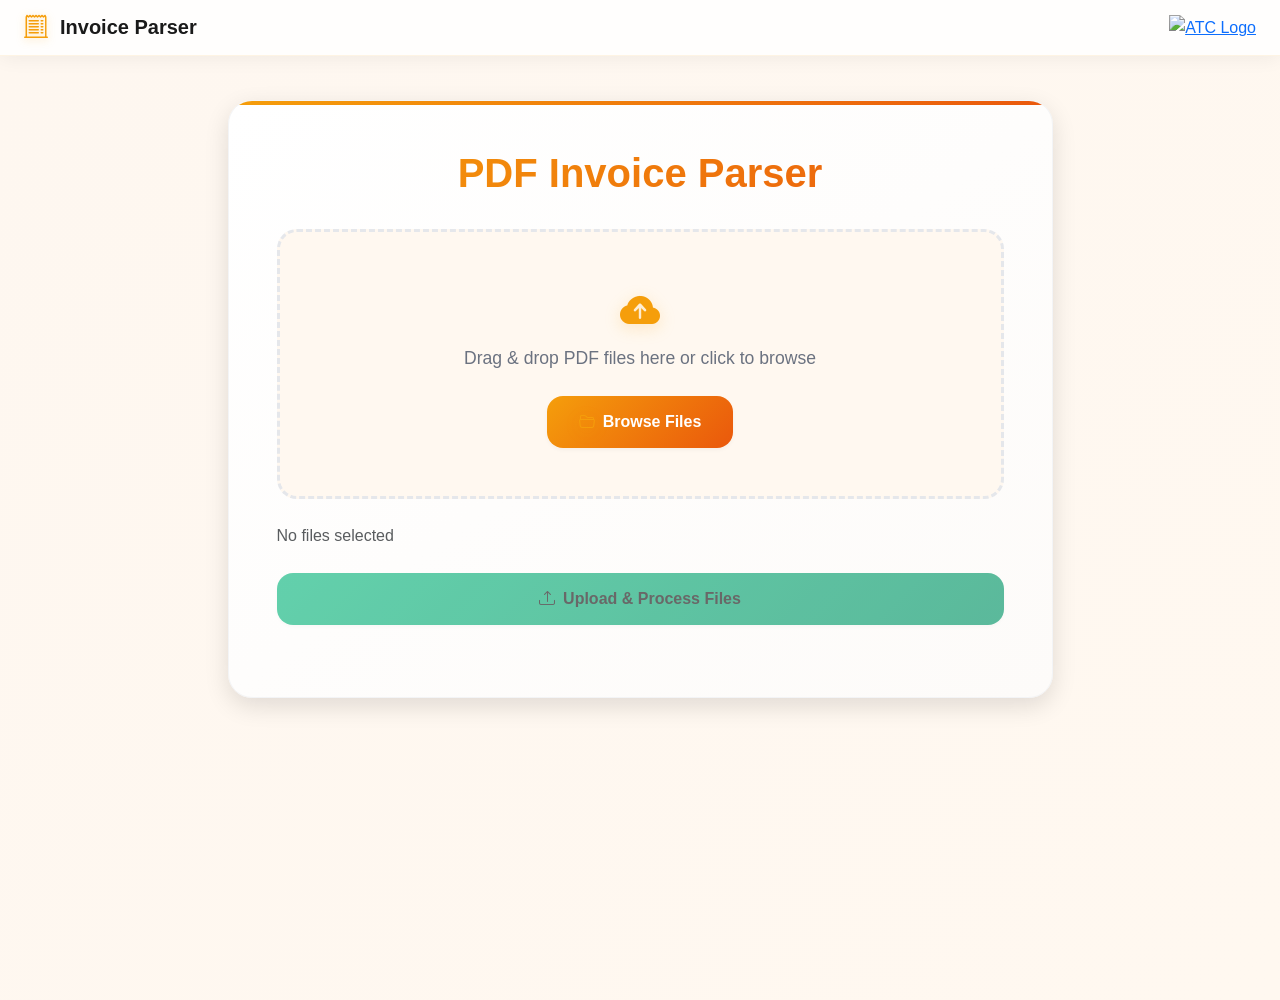
==== templates/index.html @ df1d4da7 "logo add" ====
<!DOCTYPE html>
<html lang="en">
<head>
    <meta charset="UTF-8">
    <meta name="viewport" content="width=device-width, initial-scale=1.0">
    <title>PDF Invoice Processor</title>
    <link href="https://cdn.jsdelivr.net/npm/bootstrap@5.3.0/dist/css/bootstrap.min.css" rel="stylesheet">
    <link href="https://cdn.jsdelivr.net/npm/bootstrap-icons@1.11.3/font/bootstrap-icons.css" rel="stylesheet">
    <script src="https://cdnjs.cloudflare.com/ajax/libs/jquery/3.6.0/jquery.min.js"></script>
    <style>
        :root {
            /* Warm modern color palette */
            --bg-primary: #fef7f0;          /* Warm cream background */
            --bg-secondary: #fff8f0;        /* Lighter cream */
            --bg-card: #ffffff;             /* Pure white for cards */
            --surface-elevated: #fdfbf9;    /* Subtle warm white */
            --text-primary: #1a1a1a;        /* Rich black */
            --text-secondary: #6b7280;      /* Warm gray */
            --text-muted: #9ca3af;          /* Light gray */
            
            --accent-primary: #f59e0b;      /* Warm amber */
            --accent-secondary: #ea580c;    /* Orange */
            --accent-success: #10b981;      /* Emerald green */
            --accent-info: #3b82f6;         /* Blue */
            --accent-warning: #f59e0b;      /* Amber */
            --accent-danger: #ef4444;       /* Red */
            
            --border-light: #f3f4f6;        /* Very light border */
            --border-medium: #e5e7eb;       /* Medium border */
            --border-focus: #f59e0b;         /* Focused border */
            
            --shadow-sm: 0 2px 4px rgba(0,0,0,0.04);
            --shadow-md: 0 4px 12px rgba(0,0,0,0.08);
            --shadow-lg: 0 8px 25px rgba(0,0,0,0.12);
            --shadow-warm: 0 4px 20px rgba(245,158,11,0.15);
            
            --gradient-warm: linear-gradient(135deg, #fef7f0 0%, #fff8f0 100%);
            --gradient-accent: linear-gradient(135deg, #f59e0b 0%, #ea580c 100%);
            --gradient-card: linear-gradient(145deg, #ffffff 0%, #fdfbf9 100%);
        }

        * {
            box-sizing: border-box;
        }

        body {
            font-family: 'Inter', -apple-system, BlinkMacSystemFont, 'Segoe UI', sans-serif;
            background: var(--gradient-warm);
            color: var(--text-primary);
            line-height: 1.6;
            min-height: 100vh;
            font-weight: 400;
        }

        /* Glass morphism navbar */
        .navbar-custom {
            background: rgba(255, 255, 255, 0.85);
            backdrop-filter: blur(20px);
            -webkit-backdrop-filter: blur(20px);
            border-bottom: 1px solid rgba(245, 158, 11, 0.1);
            box-shadow: 0 2px 20px rgba(0,0,0,0.06);
            transition: all 0.3s ease;
        }

        .navbar-brand {
            color: var(--text-primary) !important;
            font-weight: 600;
            font-size: 1.25rem;
            display: flex;
            align-items: center;
            gap: 0.75rem;
            transition: all 0.3s ease;
        }

        .navbar-brand:hover {
            transform: translateY(-1px);
        }

        .navbar-brand i {
            color: var(--accent-primary);
            font-size: 1.5rem;
            filter: drop-shadow(0 2px 4px rgba(245,158,11,0.3));
        }

        /* Main container styling */
        .main-container {
            margin-top: 100px;
            padding: 0 1rem;
        }

        /* Modern card design */
        .main-card {
            background: var(--gradient-card);
            border: 1px solid var(--border-light);
            border-radius: 24px;
            box-shadow: var(--shadow-lg);
            overflow: hidden;
            transition: all 0.4s ease;
            position: relative;
        }

        .main-card::before {
            content: '';
            position: absolute;
            top: 0;
            left: 0;
            right: 0;
            height: 4px;
            background: var(--gradient-accent);
        }

        .main-card:hover {
            transform: translateY(-4px);
            box-shadow: var(--shadow-warm);
        }

        .card-body {
            padding: 3rem;
        }

        /* Typography */
        .card-title {
            font-weight: 700;
            font-size: 2.5rem;
            background: var(--gradient-accent);
            -webkit-background-clip: text;
            -webkit-text-fill-color: transparent;
            background-clip: text;
            margin-bottom: 2rem;
            text-align: center;
        }

        /* File drop area with modern styling */
        .file-drop-area {
            border: 3px dashed var(--border-medium);
            border-radius: 20px;
            padding: 3rem 2rem;
            text-align: center;
            background: var(--bg-secondary);
            transition: all 0.4s cubic-bezier(0.4, 0, 0.2, 1);
            position: relative;
            overflow: hidden;
        }

        .file-drop-area::before {
            content: '';
            position: absolute;
            top: 0;
            left: -100%;
            width: 100%;
            height: 100%;
            background: linear-gradient(90deg, transparent, rgba(245,158,11,0.1), transparent);
            transition: left 0.6s;
        }

        .file-drop-area:hover {
            border-color: var(--accent-primary);
            background: rgba(245, 158, 11, 0.03);
            transform: scale(1.02);
            box-shadow: var(--shadow-warm);
        }

        .file-drop-area:hover::before {
            left: 100%;
        }

        .file-drop-area.highlight {
            border-color: var(--accent-primary);
            background: rgba(245, 158, 11, 0.08);
            box-shadow: 0 0 0 4px rgba(245, 158, 11, 0.1);
            animation: pulse 1.5s infinite;
        }

        @keyframes pulse {
            0% { box-shadow: 0 0 0 0 rgba(245, 158, 11, 0.4); }
            70% { box-shadow: 0 0 0 10px rgba(245, 158, 11, 0); }
            100% { box-shadow: 0 0 0 0 rgba(245, 158, 11, 0); }
        }

        .file-drop-area i {
            color: var(--accent-primary);
            margin-bottom: 1rem;
            filter: drop-shadow(0 4px 8px rgba(245,158,11,0.2));
            transition: all 0.3s ease;
        }

        .file-drop-area:hover i {
            transform: scale(1.1) rotate(5deg);
        }

        .file-drop-area p {
            color: var(--text-secondary);
            font-size: 1.1rem;
            margin-bottom: 1.5rem;
            font-weight: 500;
        }

        /* Modern button styling */
        .btn-modern {
            border-radius: 16px;
            padding: 0.875rem 2rem;
            font-weight: 600;
            font-size: 1rem;
            transition: all 0.3s cubic-bezier(0.4, 0, 0.2, 1);
            border: none;
            position: relative;
            overflow: hidden;
            box-shadow: var(--shadow-sm);
        }

        .btn-modern::before {
            content: '';
            position: absolute;
            top: 0;
            left: -100%;
            width: 100%;
            height: 100%;
            background: linear-gradient(90deg, transparent, rgba(255,255,255,0.2), transparent);
            transition: left 0.6s;
        }

        .btn-modern:hover::before {
            left: 100%;
        }

        .btn-primary-modern {
            background: var(--gradient-accent);
            color: white;
        }

        .btn-primary-modern:hover {
            transform: translateY(-2px);
            box-shadow: var(--shadow-warm);
        }

        .btn-success-modern {
            background: linear-gradient(135deg, var(--accent-success) 0%, #059669 100%);
            color: white;
        }

        .btn-success-modern:hover {
            transform: translateY(-2px);
            box-shadow: 0 4px 20px rgba(16,185,129,0.25);
        }

        .btn-outline-modern {
            background: var(--bg-card);
            color: var(--text-primary);
            border: 2px solid var(--border-medium);
        }

        .btn-outline-modern:hover {
            border-color: var(--accent-primary);
            background: rgba(245, 158, 11, 0.05);
            transform: translateY(-1px);
        }

        /* File item styling */
        .file-item {
            margin-bottom: 1rem;
            padding: 1.25rem;
            border-radius: 16px;
            background: var(--bg-card);
            border: 2px solid var(--border-light);
            transition: all 0.3s ease;
            box-shadow: var(--shadow-sm);
        }

        .file-item:hover {
            border-color: var(--accent-primary);
            box-shadow: var(--shadow-md);
            transform: translateX(8px);
        }

        .file-item strong {
            color: var(--text-primary);
            font-weight: 600;
        }

        .file-size {
            color: var(--text-muted);
            font-size: 0.9rem;
        }

        .remove-file {
            background: linear-gradient(135deg, var(--accent-danger) 0%, #dc2626 100%);
            color: white;
            border: none;
            border-radius: 12px;
            padding: 0.5rem 0.75rem;
            font-weight: 600;
            transition: all 0.3s ease;
        }

        .remove-file:hover {
            transform: scale(1.05);
            box-shadow: 0 4px 12px rgba(239,68,68,0.3);
        }

        /* Progress styling */
        .progress {
            height: 8px;
            border-radius: 20px;
            background: var(--border-light);
            overflow: hidden;
        }

        /* Alert styling */
        .alert-modern {
            border: none;
            border-radius: 16px;
            padding: 1.25rem;
            background: var(--bg-card);
            border-left: 4px solid var(--accent-info);
            box-shadow: var(--shadow-sm);
        }

        /* Results section */
        .results-header {
            background: var(--gradient-card);
            padding: 1.5rem;
            border-radius: 16px;
            margin-bottom: 1.5rem;
            box-shadow: var(--shadow-sm);
            border: 1px solid var(--border-light);
        }

        .result-card {
            background: var(--bg-card);
            border: 1px solid var(--border-light);
            border-radius: 20px;
            margin-bottom: 1.5rem;
            overflow: hidden;
            transition: all 0.3s ease;
            box-shadow: var(--shadow-sm);
            position: relative;
        }

        .result-card::before {
            content: '';
            position: absolute;
            left: 0;
            top: 0;
            bottom: 0;
            width: 4px;
            background: var(--gradient-accent);
        }

        .result-card:hover {
            box-shadow: var(--shadow-md);
            transform: translateY(-2px);
        }

        .result-card .card-header {
            background: rgba(245, 158, 11, 0.05);
            border-bottom: 1px solid var(--border-light);
            padding: 1.25rem;
        }

        .result-card .card-body {
            padding: 2rem;
        }

        /* Input group styling */
        .input-group {
            border-radius: 12px;
            overflow: hidden;
            box-shadow: var(--shadow-sm);
            transition: all 0.3s ease;
            margin-bottom: 1rem;
        }

        .input-group:focus-within {
            box-shadow: 0 0 0 4px rgba(245, 158, 11, 0.1);
        }

        .input-group-text {
            border: 2px solid var(--border-light);
            border-right: none;
            color: var(--text-secondary);
            font-weight: 500;
            font-size: 0.9rem;
        }

        .form-control, .form-select {
            border: 2px solid var(--border-light);
            border-left: none;
            transition: all 0.3s ease;
            font-size: 0.95rem;
        }

        .form-control:focus, .form-select:focus {
            border-color: var(--accent-primary);
            box-shadow: none;
            outline: none;
        }

        /* Legend dots */
        .legend-dot {
            width: 12px;
            height: 12px;
            border-radius: 50%;
            display: inline-block;
            margin-right: 8px;
            box-shadow: 0 2px 4px rgba(0,0,0,0.1);
        }

        .legend .low { background: linear-gradient(135deg, var(--accent-danger) 0%, #dc2626 100%); }
        .legend .med { background: linear-gradient(135deg, var(--accent-warning) 0%, #d97706 100%); }
        .legend .ok { background: linear-gradient(135deg, var(--accent-success) 0%, #004630 100%); }

        /* Toolbar styling */
        .toolbar {
            background: var(--bg-secondary);
            padding: 1rem;
            border-radius: 12px;
            margin-bottom: 1.5rem;
        }

        .toolbar .btn-sm {
            border-radius: 10px;
            padding: 0.5rem 1rem;
            font-weight: 500;
            transition: all 0.3s ease;
        }

        .toolbar .form-select-sm {
            border-radius: 10px;
            border: 2px solid var(--border-medium);
        }

        /* Status message styling */
        #statusMessage {
            color: var(--text-secondary);
            font-weight: 500;
            margin-top: 1rem;
            text-align: center;
        }

        /* Hover animations */
        .btn-modern:active {
            transform: translateY(0) scale(0.98);
        }

        /* Responsive design */
        @media (max-width: 768px) {
            .card-body {
                padding: 2rem 1.5rem;
            }
            
            .card-title {
                font-size: 2rem;
            }
            
            .file-drop-area {
                padding: 2rem 1rem;
            }
            
            .main-container {
                margin-top: 80px;
            }
        }

        /* Loading animation */
        @keyframes shimmer {
            0% { transform: translateX(-100%); }
            100% { transform: translateX(100%); }
        }

        .processing-shimmer::after {
            content: '';
            position: absolute;
            top: 0;
            right: 0;
            bottom: 0;
            left: 0;
            background: linear-gradient(90deg, transparent, rgba(245,158,11,0.1), transparent);
            animation: shimmer 1.5s infinite;
        }

        /* Success and error states */
        .success-icon { color: var(--accent-success); }
        .error-icon { color: var(--accent-danger); }

        /* Micro-interactions */
        .interactive-element {
            cursor: pointer;
            transition: all 0.2s ease;
        }

        .interactive-element:hover {
            transform: scale(1.02);
        }

        .interactive-element:active {
            transform: scale(0.98);
        }

        .logo {
            height: 48px;
            width: auto;
        }
    </style>
</head>
<body>
    <!-- Top Navbar -->
    <nav class="navbar navbar-custom fixed-top">
        <div class="container-fluid px-4">
            <span class="navbar-brand mb-0 h5">
                <i class="bi bi-receipt-cutoff"></i> 
                Invoice Parser
            </span>
            <a href="https://adamastechconsulting.com/about-us/" 
                   class="about-link"
                   target="_blank" 
                   rel="noopener noreferrer">
                <img class="logo" src="https://adamastech.in/wp-content/themes/atc-child/assets/images/atc-foot-logo.png" alt="ATC Logo">
            </a>
        </div>
    </nav>

    <div class="container main-container">
        <div class="row justify-content-center">
            <div class="col-lg-10 col-xl-9">
                <div class="main-card">
                    <div class="card-body">
                        <h2 class="card-title">PDF Invoice Parser</h2>
                        
                        <!-- File Upload Section -->
                        <div class="file-drop-area mb-4" id="dropArea">
                            <div>
                                <i class="bi bi-cloud-arrow-up-fill fs-1"></i>
                                <p>Drag & drop PDF files here or click to browse</p>
                                <input type="file" id="fileInput" multiple accept=".pdf" class="d-none">
                                <button class="btn btn-modern btn-primary-modern" id="browseButton">
                                    <i class="bi bi-folder2-open me-2"></i>Browse Files
                                </button>
                            </div>
                        </div>
                        
                        <!-- Selected Files List -->
                        <div id="fileList" class="mb-4"></div>
                        
                        <!-- Upload Button -->
                        <div class="d-grid gap-2 mb-4">
                            <button class="btn btn-modern btn-success-modern" id="uploadButton" disabled>
                                <i class="bi bi-upload me-2"></i>Upload & Process Files
                            </button>
                        </div>
                        
                        <!-- Progress Bar -->
                        <div class="mt-4" id="uploadProgress" style="display: none;">
                            <div class="progress mb-3">
                                <div class="progress-bar progress-bar-striped progress-bar-animated" 
                                     role="progressbar" style="width: 100%"></div>
                            </div>
                            <p id="statusMessage">Processing your files...</p>
                        </div>
                        
                        <!-- Job ID Display -->
                        <div class="alert alert-modern" id="jobIdContainer" style="display: none">
                            <div class="d-flex justify-content-between align-items-center">
                                <div>
                                    <strong>Job ID:</strong> <span id="jobId" class="font-monospace"></span>
                                </div>
                                <button class="btn btn-sm btn-outline-modern" id="copyJobId">
                                    <i class="bi bi-clipboard me-1"></i>Copy
                                </button>
                            </div>
                        </div>
                        
                        <!-- Results Section -->
                        <div id="resultsContainer" class="mt-5" style="display: none">
                            <div class="results-header">
                                <div class="d-flex align-items-center justify-content-between flex-wrap gap-3">
                                    <div class="d-flex align-items-center gap-3">
                                        <h4 class="m-0 fw-bold">
                                            <i class="bi bi-check-circle-fill text-success me-2"></i>Results
                                        </h4>
                                        <div class="legend small text-muted">
                                            <span class="legend-dot low"></span><span class="me-3">Low confidence</span>
                                            <span class="legend-dot med"></span><span class="me-3">Medium confidence</span>
                                            <span class="legend-dot ok"></span><span>High confidence</span>
                                        </div>
                                    </div>
                                    <div class="d-flex align-items-center gap-2 flex-wrap">
                                        <div class="d-flex align-items-center gap-2">
                                            <label for="viewMode" class="form-label m-0 fw-medium">View</label>
                                            <select id="viewMode" class="form-select form-select-sm">
                                                <option value="values" selected>Values only</option>
                                                <option value="values_conf">Values + confidence</option>
                                            </select>
                                        </div>
                                        <button id="expandAll" class="btn btn-sm btn-outline-modern" title="Expand all">
                                            <i class="bi bi-arrows-expand"></i>
                                        </button>
                                        <button id="collapseAll" class="btn btn-sm btn-outline-modern" title="Collapse all">
                                            <i class="bi bi-arrows-collapse"></i>
                                        </button>
                                        <!-- <button id="copyAll" class="btn btn-sm btn-outline-modern" title="Copy all JSON">
                                            <i class="bi bi-clipboard"></i>
                                        </button>
                                        <button id="downloadAll" class="btn btn-sm btn-modern btn-primary-modern" title="Download all JSON">
                                            <i class="bi bi-download me-1"></i>Download
                                        </button> -->
                                    </div>
                                </div>
                            </div>
                            <div id="resultsContent"></div>
                        </div>
                    </div>
                </div>
            </div>
        </div>
    </div>
    

    <script>
        $(document).ready(function() {
            // Variables
            let selectedFiles = [];
            let currentJobId = null;
            let pollingInterval = false;
            let showConfidence = false; // controls value-only vs value+confidence view
            let lastResults = null;     // cache last results to re-render on toggle
            window.LOCAL_FILE_URLS = {}; // filename -> object URL for locally selected files
            
            // Dark theme toggle removed
            
            // Connect file input to browse button
            $("#browseButton").click(function() {
                $("#fileInput").click();
            });
            
            // Handle file selection
            $("#fileInput").change(function(e) {
                handleFiles(e.target.files);
            });
            
            // Drag and drop functionality
            const dropArea = document.getElementById('dropArea');
            
            ['dragenter', 'dragover', 'dragleave', 'drop'].forEach(eventName => {
                dropArea.addEventListener(eventName, preventDefaults, false);
            });
            
            function preventDefaults(e) {
                e.preventDefault();
                e.stopPropagation();
            }
            
            ['dragenter', 'dragover'].forEach(eventName => {
                dropArea.addEventListener(eventName, highlight, false);
            });
            
            ['dragleave', 'drop'].forEach(eventName => {
                dropArea.addEventListener(eventName, unhighlight, false);
            });
            
            function highlight() {
                dropArea.classList.add('highlight');
            }
            
            function unhighlight() {
                dropArea.classList.remove('highlight');
            }
            
            dropArea.addEventListener('drop', function(e) {
                const dt = e.dataTransfer;
                const files = dt.files;
                handleFiles(files);
            }, false);
            
            // Process selected files
            function handleFiles(files) {
                const pdfFiles = Array.from(files).filter(file => file.type === 'application/pdf');
                
                if (pdfFiles.length === 0) {
                    alert("Please select PDF files only.");
                    return;
                }
                
                // Revoke any previous object URLs
                try {
                    Object.values(window.LOCAL_FILE_URLS || {}).forEach(url => URL.revokeObjectURL(url));
                } catch (e) {}
                window.LOCAL_FILE_URLS = {};

                // Create object URLs for local preview/open
                pdfFiles.forEach(f => {
                    try { window.LOCAL_FILE_URLS[f.name] = URL.createObjectURL(f); } catch (e) {}
                });

                selectedFiles = pdfFiles;
                updateFileList();
                $("#uploadButton").prop("disabled", selectedFiles.length === 0);
            }
            // Revoke object URLs on unload
            window.addEventListener('beforeunload', () => {
                try {
                    Object.values(window.LOCAL_FILE_URLS || {}).forEach(url => URL.revokeObjectURL(url));
                } catch (e) {}
            });
            
            // Update file list display
            function updateFileList() {
                const fileList = $("#fileList");
                fileList.empty();
                
                if (selectedFiles.length === 0) {
                    fileList.html("<p class='text-muted'>No files selected</p>");
                    return;
                }
                
                selectedFiles.forEach((file, index) => {
                    const fileSize = formatFileSize(file.size);
                    const fileItem = $(`
                        <div class="file-item d-flex justify-content-between align-items-center">
                            <div>
                                <strong>${file.name}</strong> (${fileSize})
                            </div>
                            <button class="btn btn-sm btn-outline-danger remove-file" data-index="${index}">
                                &times;
                            </button>
                        </div>
                    `);
                    fileList.append(fileItem);
                });
                
                // Add event listeners for remove buttons
                $(".remove-file").click(function() {
                    const index = $(this).data("index");
                    selectedFiles.splice(index, 1);
                    updateFileList();
                    $("#uploadButton").prop("disabled", selectedFiles.length === 0);
                });
            }
            
            // Format file size
            function formatFileSize(bytes) {
                if (bytes < 1024) return bytes + " bytes";
                else if (bytes < 1048576) return (bytes / 1024).toFixed(1) + " KB";
                else return (bytes / 1048576).toFixed(1) + " MB";
            }
            
            // Handle file upload
            $("#uploadButton").click(function() {
                if (selectedFiles.length === 0) return;
                
                // Create form data
                const formData = new FormData();
                selectedFiles.forEach(file => {
                    formData.append("files", file);
                });
                
                // Show progress
                $("#uploadProgress").show();
                $("#statusMessage").text("Uploading files...");
                $("#uploadButton").prop("disabled", true);
                
                // Make AJAX request
                $.ajax({
                    url: "/upload",
                    type: "POST",
                    data: formData,
                    processData: false,
                    contentType: false,
                    success: function(response) {
                        // Show job ID
                        // debugger
                        if (!response.success){
                            alert(response.msg)
                            resultsContainer.show();
                            $("#uploadButton").prop("disabled", false);
                            return

                        }
                        $("#jobId").text(response['job_id'] || response['payload'] || '');
                        $("#jobIdContainer").show();
                        
                        // Show upload results
                        $("#statusMessage").text("Files uploaded successfully. Processing...");
                        console.log('startPolling')
                        // Start polling for results
                        startPolling(response['payload']);
                    },
                    error: function(xhr, status, error) {
                        $("#statusMessage").text("Error: " + (xhr.responseJSON?.error || error));
                        $("#uploadProgress .progress-bar").addClass("bg-danger");
                    }
                });
            });
            
            // Copy job ID to clipboard
            $("#copyJobId").click(function() {
                const jobId = $("#jobId").text();
                navigator.clipboard.writeText(jobId).then(function() {
                    const originalText = $("#copyJobId").text();
                    $("#copyJobId").text("Copied!");
                    setTimeout(function() {
                        $("#copyJobId").text(originalText);
                    }, 2000);
                });
            });

            // Poll for results
             
            function startPolling(payload) {
                if (pollingInterval) clearInterval(pollingInterval);
                checkResults(payload);
                pollingInterval = setInterval(function() {
                    checkResults(payload);
                }, 3000); // Poll every 3 seconds
            }
            
            // Check for results
            function checkResults(payload) {
                // Create form data
                const formData = new FormData();
                formData.append("payload", payload);
                
                // Make AJAX request
                $.ajax({
                    url: "/result",
                    type: "POST",
                    data: formData,
                    processData: false,
                    contentType: false,
                    success: function(response) {
                        if (response.statusCode != 200) {
                            // Still processing, continue polling
                            $("#statusMessage").text(response.message);

                            return false;
                        }
                        console.log("Ajax response...")
                        console.log(response)
                        // Results are ready
                        clearInterval(pollingInterval);
                        $("#statusMessage").text("Processing complete!");
                        $("#uploadProgress .progress-bar").removeClass("progress-bar-animated").addClass("bg-success");
                        
                        // Display results
                        console.log("Response:", response);
                        lastResults = response;
                        displayResultsForm(response);
                        return true
                    },
                    error: function(xhr, status, error) {
                        $("#statusMessage").text("Error retrieving results: " + (xhr.responseJSON?.error || error));
                        $("#uploadProgress .progress-bar").addClass("bg-danger");
                        clearInterval(pollingInterval);
                    }
                });
            }
            
            // Display results
            function displayResults(results) {
                const resultsContainer = $("#resultsContainer");
                const resultsContent = $("#resultsContent");
                resultsContent.empty();

                if (!results || !results.data || results.data.length === 0) {
                    resultsContent.html("<p class='text-muted'>No results available</p>");
                    resultsContainer.show();
                    return;
                }

                const confidenceThreshold = 0.97; // Threshold for yellow color
                const errorThreshold = 0.9; // Threshold for red color

                // Recursive JSON → HTML converter
                function jsonToHtml(obj, indent = 0) {
                    const pad = " ".repeat(indent * 4); // spaces for indentation
                    let html = "";

                    if (Array.isArray(obj)) {
                        html += "[\n";
                        obj.forEach((item, idx) => {
                            html += pad + "    " + jsonToHtml(item, indent + 1) + (idx < obj.length - 1 ? "," : "") + "\n";
                        });
                        html += pad + "]";
                    } 
                    else if (typeof obj === 'object' && obj !== null) {
                        html += "{\n";
                        const keys = Object.keys(obj);
                        keys.forEach((key, idx) => {
                            let displayKey = key;
                            const value = obj[key];

                            // Check confidence value
                            if (value && value.value && Array.isArray(value.value)) {
                                let conf = parseFloat(value.value[1]);
                                if (!isNaN(conf) && conf < confidenceThreshold && conf > errorThreshold) {
                                    displayKey = `<span style="color:orange">${key}</span>`;
                                }
                                else if (!isNaN(conf) && conf < errorThreshold && conf > 0) {
                                    displayKey = `<span style="color:red">${key}</span>`;
                                }
                            }

                            html += pad + "    \"" + displayKey + "\": " + jsonToHtml(value, indent + 1);
                            if (idx < keys.length - 1) html += ",";
                            html += "\n";
                        });
                        html += pad + "}";
                    } 
                    else {
                        html += JSON.stringify(obj);
                    }
                    return html;
                }

                results.data.forEach(item => {
                    if (!item.json_response) return;

                    try {
                        const parsed = typeof item.json_response === 'string'
                            ? JSON.parse(item.json_response)
                            : item.json_response;

                        const prettyHtml = jsonToHtml(parsed);

                        const resultCard = $(`
                            <div class="card result-card mb-3">
                                <div class="card-header bg-light">
                                    <strong>File:</strong> ${item.filename || 'Unknown file'}
                                </div>
                                <div class="card-body">
                                    <div class="result-json" style="white-space: pre; font-family: monospace;">${prettyHtml}</div>
                                </div>
                            </div>
                        `);

                        resultsContent.append(resultCard);
                    } catch (error) {
                        console.error("Error parsing JSON response:", error);
                        resultsContent.append(`
                            <div class="alert alert-warning">
                                Error parsing results for ${item.filename || 'Unknown file'}
                            </div>
                        `);
                    }
                });

                resultsContainer.show();
                $("#uploadButton").prop("disabled", false);
            }

            // View mode toggle
            $(document).on('change', '#viewMode', function() {
                const mode = $(this).val();
                showConfidence = (mode === 'values_conf');
                if (lastResults) {
                    displayResultsForm(lastResults);
                }
            });

            // Expand/Collapse All
            $(document).on('click', '#expandAll', function() {
                $('.result-card .card-body').removeClass('d-none');
                $('.result-card .toggle-card i').removeClass('bi-chevron-down').addClass('bi-chevron-up');
            });
            $(document).on('click', '#collapseAll', function() {
                $('.result-card .card-body').addClass('d-none');
                $('.result-card .toggle-card i').removeClass('bi-chevron-up').addClass('bi-chevron-down');
            });

            // Copy/Download All
            function collectAllEdited() {
                const all = {};
                $('#resultsContent .result-card').each(function() {
                    const card = $(this);
                    const fname = card.data('filename') || 'result';
                    const edited = collectEditedJson(card.find('.card-body'));
                    all[fname] = edited;
                });
                return all;
            }
            $(document).on('click', '#copyAll', function() {
                const all = collectAllEdited();
                const text = JSON.stringify(all, null, 2);
                navigator.clipboard.writeText(text).then(() => {
                    const btn = $(this);
                    const original = btn.html();
                    btn.html('<i class="bi bi-clipboard-check"></i>');
                    setTimeout(() => btn.html(original), 1200);
                });
            });
            $(document).on('click', '#downloadAll', function() {
                const all = collectAllEdited();
                const blob = new Blob([JSON.stringify(all, null, 2)], { type: 'application/json' });
                const url = URL.createObjectURL(blob);
                const a = document.createElement('a');
                a.href = url;
                a.download = 'results.json';
                document.body.appendChild(a);
                a.click();
                a.remove();
                URL.revokeObjectURL(url);
            });

            // New: Display results as editable input fields with copy/download
            function displayResultsForm(results) {
                const resultsContainer = $("#resultsContainer");
                const resultsContent = $("#resultsContent");
                resultsContent.empty();

                if (!results || !results.data || results.data.length === 0) {
                    resultsContent.html("<p class='text-muted'>No results available</p>");
                    resultsContainer.show();
                    return;
                }

                function escapeHtml(str) {
                    return String(str)
                        .replace(/&/g, '&amp;')
                        .replace(/</g, '&lt;')
                        .replace(/>/g, '&gt;')
                        .replace(/\"/g, '&quot;')
                        .replace(/'/g, '&#039;');
                }

                function parseConfidence(confRaw) {
                    if (confRaw === undefined || confRaw === null) return null;
                    if (typeof confRaw === 'number') return confRaw === 0 ? null : confRaw;
                    const s = String(confRaw).trim().toUpperCase();
                    if (!s || s === 'NA' || s === 'N/A' || s === 'NONE' || s === '-') return null;
                    const n = parseFloat(s);
                    if (!isNaN(n)) {
                        if (n === 0) return null; // ignore 0
                        return n;
                    }
                    return null;
                }

                function colorForConfidence(confNum) {
                    if (confNum === null) return '';
                    if (confNum < 0.9) return 'red';
                    if (confNum < 0.97) return 'orange';
                    return '';
                }

                function getFileUrl(item) {
                    if (!item) return null;
                    const direct = item.file_url || item.url || item.pdf_url || item.view_url || item.signed_url;
                    if (direct) return direct;
                    if (window.LOCAL_FILE_URLS && item.filename && window.LOCAL_FILE_URLS[item.filename]) {
                        return window.LOCAL_FILE_URLS[item.filename];
                    }
                    if (window.FILE_BASE_URL && item.filename) {
                        const base = String(window.FILE_BASE_URL).replace(/\/$/, '');
                        return base + '/' + encodeURIComponent(item.filename);
                    }
                    return null;
                }

                function jsonToForm(obj, path = '') {
                    const container = $('<div class="ms-2"></div>');
                    if (Array.isArray(obj)) {
                        obj.forEach((item, idx) => {
                            const itemPath = path + '[' + idx + ']';
                            const group = $(`
                                <div class="mb-2 p-2 border rounded">
                                    <div class="text-muted small mb-1">[${idx}]</div>
                                </div>
                            `);
                            group.append(jsonToForm(item, itemPath));
                            container.append(group);
                        });
                        return container;
                    }
                    if (obj && typeof obj === 'object') {
                        Object.keys(obj).forEach((key) => {
                            const value = obj[key];
                            const fieldPath = path ? path + '.' + key : key;
                            const row = $('<div class="mb-2"></div>');

                            // Special handling: objects in the form { value: [val, conf] } or { value: val }
                            const isValueWrapper = value && typeof value === 'object' && !Array.isArray(value) && Object.keys(value).length === 1 && Object.prototype.hasOwnProperty.call(value, 'value');
                            if (isValueWrapper) {
                                const inner = value.value;
                                let valPart = inner;
                                let confPart = undefined;
                                if (Array.isArray(inner)) {
                                    valPart = inner[0];
                                    confPart = inner.length > 1 ? inner[1] : undefined;
                                }
                                const confNum = parseConfidence(confPart);
                                const color = colorForConfidence(confNum);
                                const type = (typeof valPart === 'number') ? 'number' : (typeof valPart === 'boolean' ? 'checkbox' : 'text');
                                const inputWrapper = $('<div class="input-group"></div>');
                                const label = $(`<span class="input-group-text" style="min-width: 180px">${escapeHtml(key)}</span>`);
                                if (color) label.css('color', color);
                                let input;
                                if (type === 'checkbox') {
                                    input = $('<input class="form-check-input ms-2" type="checkbox">');
                                    if (valPart) input.prop('checked', true);
                                } else {
                                    input = $(`<input class="form-control" type="${type}">`);
                                    input.val(valPart === null ? '' : valPart);
                                }
                                input.attr('data-path', fieldPath);
                                input.attr('data-type', (valPart === null) ? 'null' : typeof valPart);
                                if (confPart !== undefined) input.attr('data-conf', confPart);
                                inputWrapper.append(label).append(input);
                                if (showConfidence && confNum !== null) {
                                    const confPct = Math.round(confNum * 100);
                                    inputWrapper.append(`<span class="input-group-text bg-light">${confPct}%</span>`);
                                }
                                row.append(inputWrapper);
                                container.append(row);
                                return; // continue next key
                            }

                            // Recurse for other objects/arrays
                            if (value && typeof value === 'object' && !Array.isArray(value)) {
                                row.append(`<label class="form-label fw-semibold">${escapeHtml(key)}</label>`);
                                row.append(jsonToForm(value, fieldPath));
                            } else if (Array.isArray(value)) {
                                row.append(`<label class="form-label fw-semibold">${escapeHtml(key)}</label>`);
                                row.append(jsonToForm(value, fieldPath));
                            } else {
                                const type = (typeof value === 'number') ? 'number' : (typeof value === 'boolean' ? 'checkbox' : 'text');
                                const inputWrapper = $('<div class="input-group"></div>');
                                const label = $(`<span class="input-group-text" style="min-width: 180px">${escapeHtml(key)}</span>`);
                                let input;
                                if (type === 'checkbox') {
                                    input = $('<input class="form-check-input ms-2" type="checkbox">');
                                    if (value) input.prop('checked', true);
                                } else {
                                    input = $(`<input class="form-control" type="${type}">`);
                                    input.val(value === null ? '' : value);
                                }
                                input.attr('data-path', fieldPath);
                                input.attr('data-type', (value === null) ? 'null' : typeof value);
                                inputWrapper.append(label).append(input);
                                row.append(inputWrapper);
                            }
                            container.append(row);
                        });
                        return container;
                    }

                    // Primitive
                    const input = $('<input class="form-control mb-2" type="text">');
                    input.val(obj === null ? '' : obj);
                    input.attr('data-path', path);
                    input.attr('data-type', (obj === null) ? 'null' : typeof obj);
                    container.append(input);
                    return container;
                }

                function setByPath(root, path, value) {
                    const tokens = [];
                    const re = /([^.\[\]]+)|(\[(\d+)\])/g;
                    let m;
                    while ((m = re.exec(path)) !== null) {
                        if (m[1]) tokens.push(m[1]);
                        if (m[3]) tokens.push(Number(m[3]));
                    }
                    let cur = root;
                    for (let i = 0; i < tokens.length; i++) {
                        const t = tokens[i];
                        const next = tokens[i + 1];
                        const isLast = i === tokens.length - 1;
                        if (isLast) {
                            cur[t] = value;
                        } else {
                            if (typeof next === 'number') {
                                if (!Array.isArray(cur[t])) cur[t] = [];
                            } else {
                                if (typeof cur[t] !== 'object' || cur[t] === null || Array.isArray(cur[t])) cur[t] = {};
                            }
                            cur = cur[t];
                        }
                    }
                }

                function collectEditedJson(cardBody) {
                    let root = {};
                    cardBody.find('[data-path]').each(function() {
                        const el = $(this);
                        const path = el.data('path');
                        const type = el.data('type');
                        const conf = el.data('conf');
                        let val;
                        if (type === 'boolean') {
                            val = el.is(':checked');
                        } else if (type === 'number') {
                            const n = parseFloat(el.val());
                            val = isNaN(n) ? null : n;
                        } else if (type === 'null') {
                            val = (el.val() === '') ? null : el.val();
                        } else {
                            val = el.val();
                        }
                        // If confidence is associated, keep it in an array [value, conf], else just the value
                        if (conf !== undefined) {
                            setByPath(root, path, [val, String(conf)]);
                        } else {
                            setByPath(root, path, val);
                        }
                    });
                    return root;
                }

                results.data.forEach(item => {
                    if (!item.json_response) return;
                    try {
                        const parsed = typeof item.json_response === 'string'
                            ? JSON.parse(item.json_response)
                            : item.json_response;

                        const formEl = jsonToForm(parsed);
                        const fileUrl = getFileUrl(item);
                        const fileNameSafe = escapeHtml(item.filename || 'Unknown file');
                        const fileLabelHtml = fileUrl
                            ? `<a href="${fileUrl}" target="_blank" rel="noopener noreferrer">${fileNameSafe}</a>`
                            : fileNameSafe;
                        const resultCard = $(`
                            <div class="card result-card mb-3">
                                <div class="card-header bg-light d-flex justify-content-between align-items-center">
                                    <div class="d-flex align-items-center gap-2">
                                        <button class="btn btn-sm btn-outline-secondary toggle-card" title="Collapse/expand"><i class="bi bi-chevron-up"></i></button>
                                        <div><strong>File:</strong> ${fileLabelHtml}</div>
                                    </div>
                                    <div class="btn-group">
                                        <button class="btn btn-sm btn-outline-secondary copy-json">Copy JSON</button>
                                        <button class="btn btn-sm btn-outline-primary download-json">Download JSON</button>
                                    </div>
                                </div>
                                <div class="card-body"></div>
                            </div>
                        `);

                        const cardBody = resultCard.find('.card-body');
                        cardBody.append(formEl);
                        resultCard.attr('data-filename', item.filename || 'result');

                        // Per-card collapse
                        resultCard.find('.toggle-card').on('click', function() {
                            cardBody.toggleClass('d-none');
                            const icon = $(this).find('i');
                            icon.toggleClass('bi-chevron-up bi-chevron-down');
                        });

                        resultCard.find('.copy-json').on('click', function() {
                            const edited = collectEditedJson(cardBody);
                            const text = JSON.stringify(edited, null, 2);
                            navigator.clipboard.writeText(text).then(() => {
                                const btn = $(this);
                                const original = btn.text();
                                btn.text('Copied!');
                                setTimeout(() => btn.text(original), 1500);
                            });
                        });
                        resultCard.find('.download-json').on('click', function() {
                            const edited = collectEditedJson(cardBody);
                            const blob = new Blob([JSON.stringify(edited, null, 2)], { type: 'application/json' });
                            const url = URL.createObjectURL(blob);
                            const a = document.createElement('a');
                            a.href = url;
                            a.download = (item.filename ? item.filename.replace(/\.[^.]+$/, '') : 'result') + '.json';
                            document.body.appendChild(a);
                            a.click();
                            a.remove();
                            URL.revokeObjectURL(url);
                        });

                        resultsContent.append(resultCard);
                    } catch (error) {
                        console.error("Error parsing JSON response:", error);
                        resultsContent.append(`
                            <div class="alert alert-warning">
                                Error parsing results for ${item.filename || 'Unknown file'}
                            </div>
                        `);
                    }
                });

                resultsContainer.show();
                $("#uploadButton").prop("disabled", false);
            }

            // Initialize the page
            updateFileList();
        });
    </script>
</body>
</html>
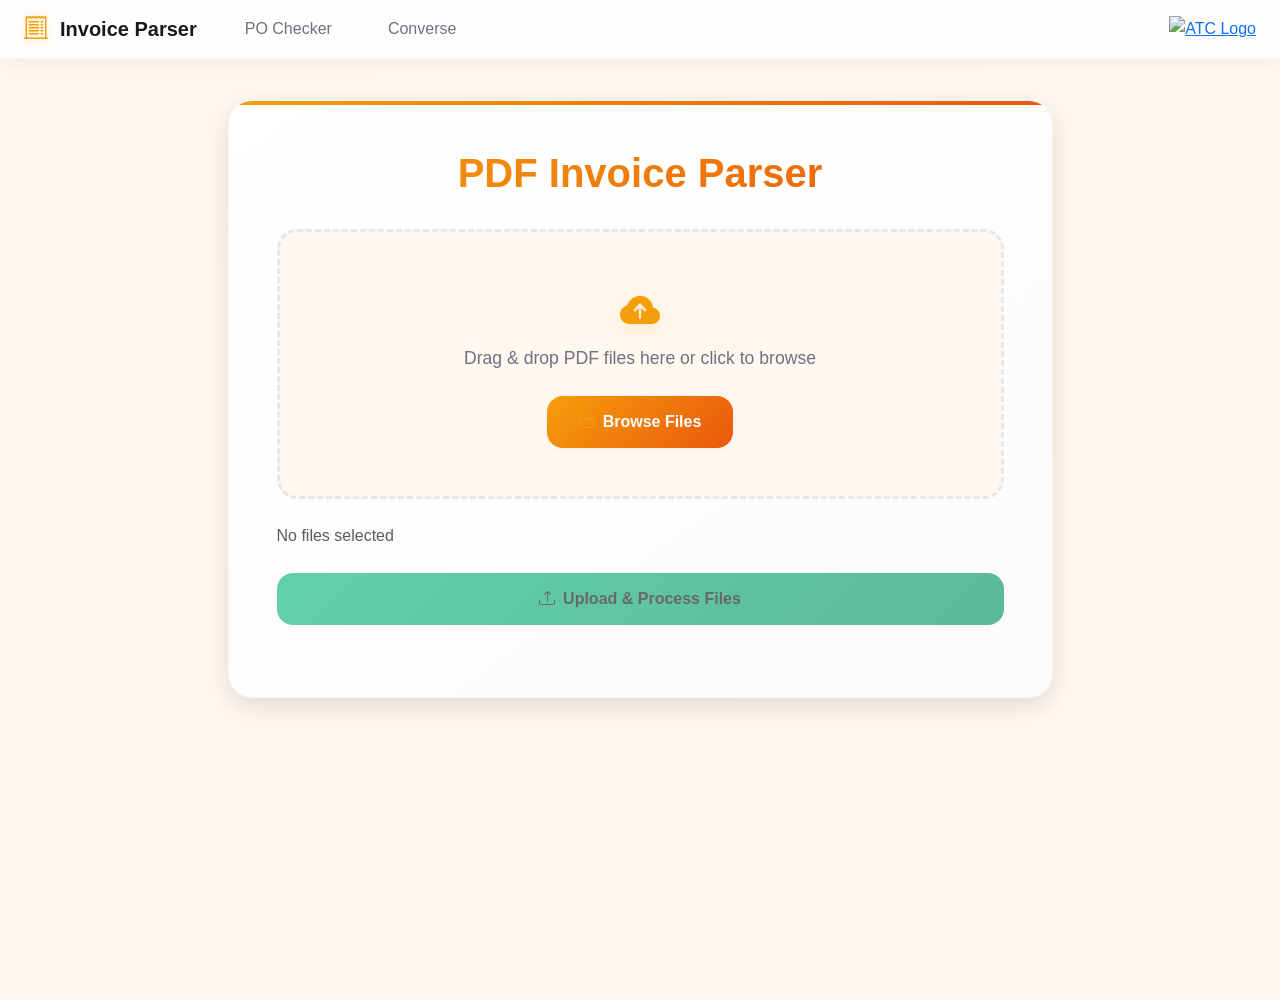
==== commit 03884ab4: "merged invoice apps" ====
--- a/templates/index.html
+++ b/templates/index.html
@@ -61,7 +61,14 @@
             box-shadow: 0 2px 20px rgba(0,0,0,0.06);
             transition: all 0.3s ease;
         }
-
+        
+        /* Left side navigation group */
+        .navbar-left {
+            display: flex;
+            align-items: center;
+            gap: 2rem;
+        }
+        
         .navbar-brand {
             color: var(--text-primary) !important;
             font-weight: 600;
@@ -70,16 +77,38 @@
             align-items: center;
             gap: 0.75rem;
             transition: all 0.3s ease;
-        }
-
+            margin-right: 0;
+        }
         .navbar-brand:hover {
             transform: translateY(-1px);
         }
-
         .navbar-brand i {
             color: var(--accent-primary);
             font-size: 1.5rem;
             filter: drop-shadow(0 2px 4px rgba(245,158,11,0.3));
+        }
+        
+        /* Navigation links styling */
+        .nav-links {
+            display: flex;
+            gap: 1.5rem;
+            align-items: center;
+        }
+        
+        .nav-link {
+            color: var(--text-secondary) !important;
+            font-weight: 500;
+            text-decoration: none;
+            padding: 0.5rem 1rem;
+            border-radius: 12px;
+            transition: all 0.3s ease;
+            position: relative;
+        }
+        
+        .nav-link:hover {
+            color: var(--accent-primary) !important;
+            background: rgba(245, 158, 11, 0.08);
+            transform: translateY(-1px);
         }
 
         /* Main container styling */
@@ -500,16 +529,64 @@
             height: 48px;
             width: auto;
         }
+
+        /* Responsive behavior */
+        @media (max-width: 768px) {
+            .navbar-left {
+                gap: 1rem;
+            }
+            
+            .nav-links {
+                gap: 0.5rem;
+            }
+            
+            .nav-link {
+                font-size: 0.9rem;
+                padding: 0.4rem 0.8rem;
+            }
+            
+            .logo {
+                height: 40px;
+            }
+        }
+        
+        @media (max-width: 576px) {
+            .nav-links {
+                flex-direction: column;
+                gap: 0.25rem;
+                position: absolute;
+                top: 100%;
+                left: 0;
+                right: 0;
+                background: rgba(255, 255, 255, 0.95);
+                backdrop-filter: blur(20px);
+                padding: 1rem;
+                border-top: 1px solid var(--border-light);
+                display: none;
+            }
+            
+            .navbar-left {
+                position: relative;
+            }
+            
+            /* You could add a hamburger menu toggle here if needed */
+        }
     </style>
 </head>
 <body>
     <!-- Top Navbar -->
     <nav class="navbar navbar-custom fixed-top">
         <div class="container-fluid px-4">
-            <span class="navbar-brand mb-0 h5">
-                <i class="bi bi-receipt-cutoff"></i> 
-                Invoice Parser
-            </span>
+            <div class="navbar-left">
+                <span class="navbar-brand mb-0 h5">
+                    <i class="bi bi-receipt-cutoff"></i> 
+                    Invoice Parser
+                </span>
+                <div class="nav-links">
+                    <a class="nav-link" href="/threeway">PO Checker</a>
+                    <a class="nav-link" href="/converse">Converse</a>
+                </div>
+            </div>
             <a href="https://adamastechconsulting.com/about-us/" 
                    class="about-link"
                    target="_blank" 
@@ -1211,6 +1288,7 @@
                         const parsed = typeof item.json_response === 'string'
                             ? JSON.parse(item.json_response)
                             : item.json_response;
+                        delete parsed.overall_conf; // remove overall_conf if present
 
                         const formEl = jsonToForm(parsed);
                         const fileUrl = getFileUrl(item);
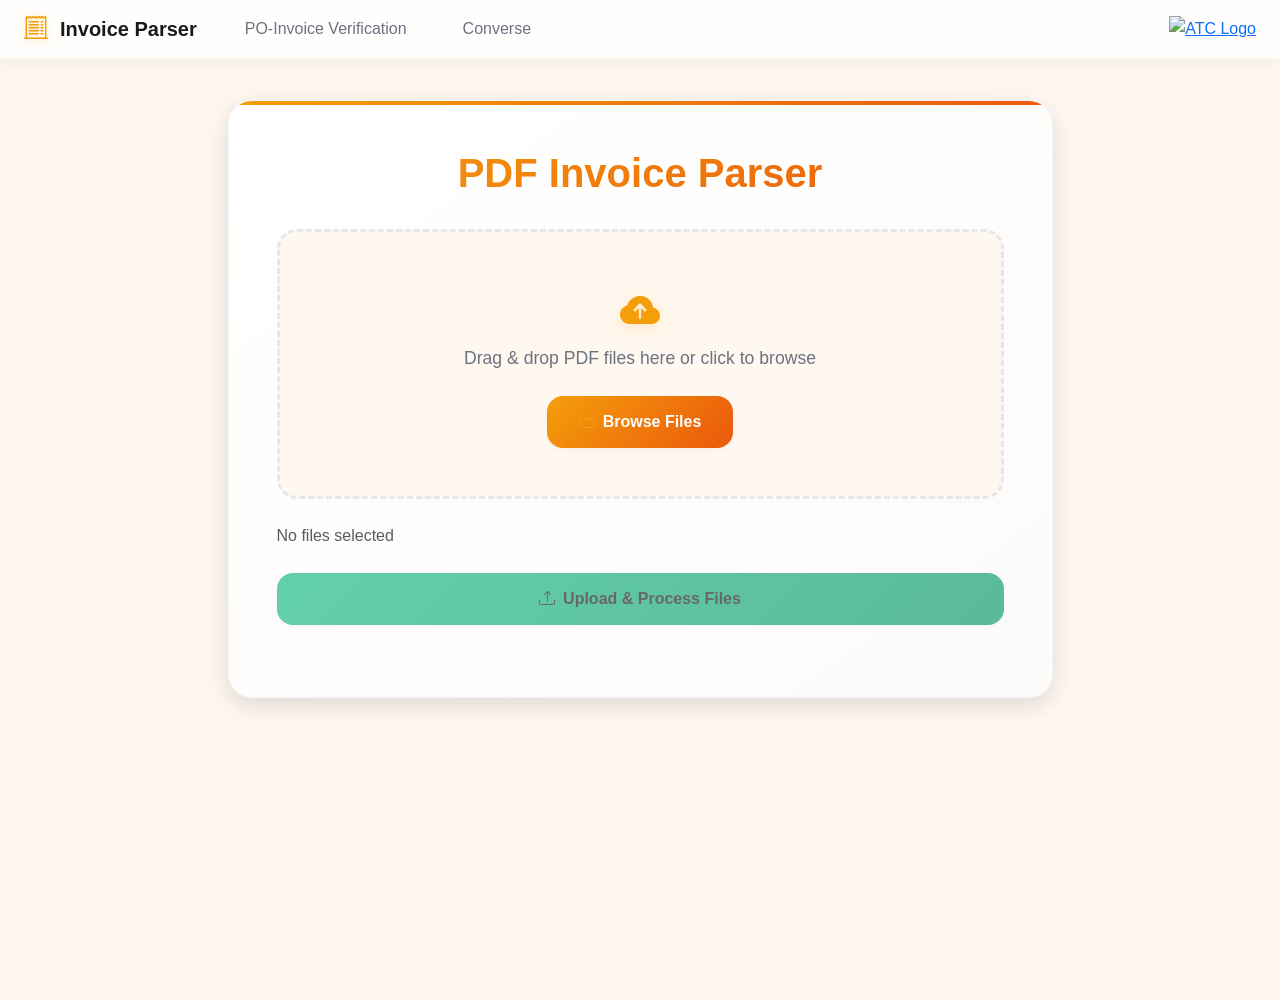
==== commit aaba65a7: "UI changes POMatch" ====
--- a/templates/index.html
+++ b/templates/index.html
@@ -583,7 +583,7 @@
                     Invoice Parser
                 </span>
                 <div class="nav-links">
-                    <a class="nav-link" href="/threeway">PO Checker</a>
+                    <a class="nav-link" href="/threeway">PO-Invoice Verification</a>
                     <a class="nav-link" href="/converse">Converse</a>
                 </div>
             </div>
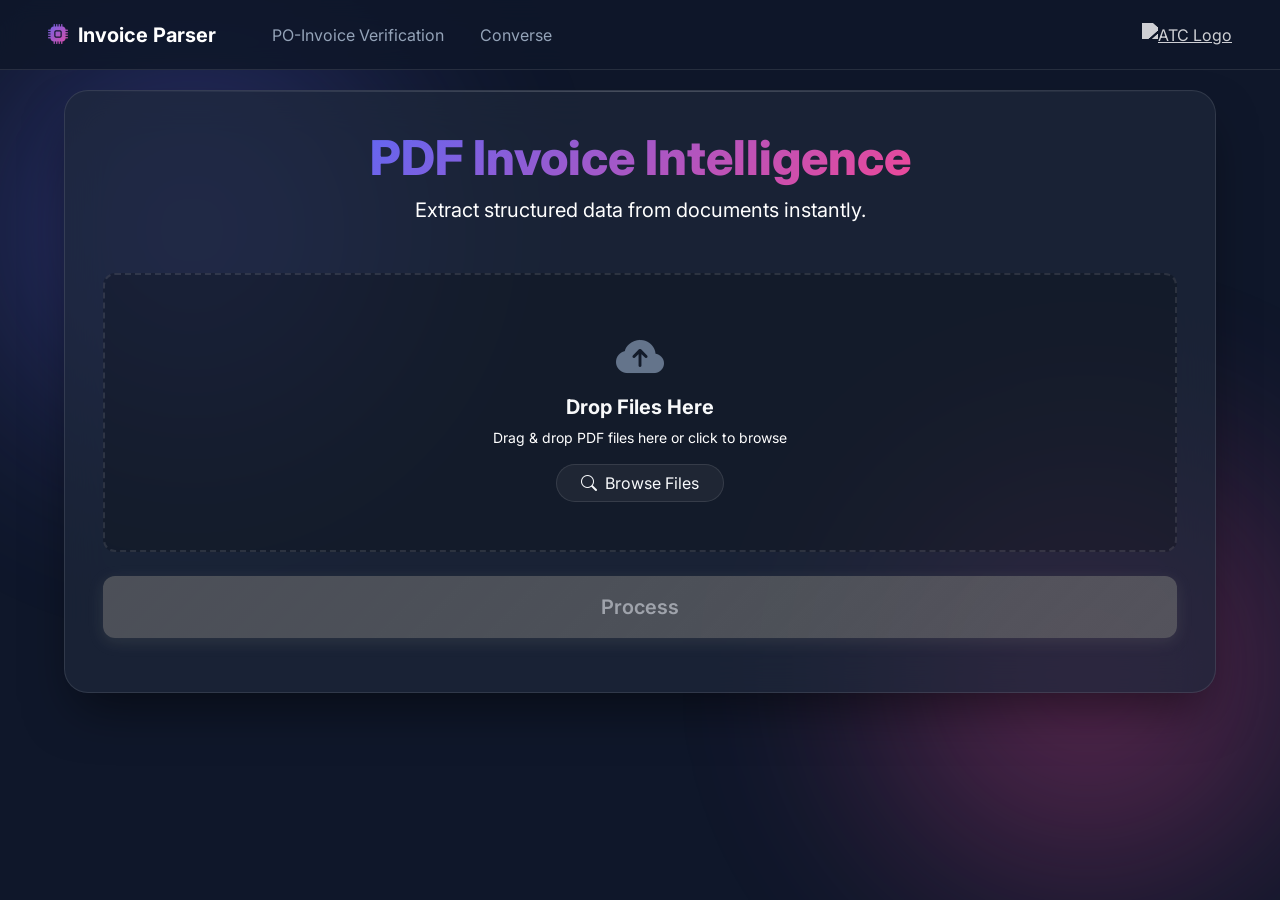
==== commit 14d77374: "UI changes" ====
--- a/templates/index.html
+++ b/templates/index.html
@@ -3,1367 +3,687 @@
 <head>
     <meta charset="UTF-8">
     <meta name="viewport" content="width=device-width, initial-scale=1.0">
-    <title>PDF Invoice Processor</title>
+    <title>AI Invoice Extractor</title>
     <link href="https://cdn.jsdelivr.net/npm/bootstrap@5.3.0/dist/css/bootstrap.min.css" rel="stylesheet">
     <link href="https://cdn.jsdelivr.net/npm/bootstrap-icons@1.11.3/font/bootstrap-icons.css" rel="stylesheet">
+    <link href="https://fonts.googleapis.com/css2?family=Inter:wght@300;400;500;600;700&display=swap" rel="stylesheet">
     <script src="https://cdnjs.cloudflare.com/ajax/libs/jquery/3.6.0/jquery.min.js"></script>
+    
     <style>
         :root {
-            /* Warm modern color palette */
-            --bg-primary: #fef7f0;          /* Warm cream background */
-            --bg-secondary: #fff8f0;        /* Lighter cream */
-            --bg-card: #ffffff;             /* Pure white for cards */
-            --surface-elevated: #fdfbf9;    /* Subtle warm white */
-            --text-primary: #1a1a1a;        /* Rich black */
-            --text-secondary: #6b7280;      /* Warm gray */
-            --text-muted: #9ca3af;          /* Light gray */
-            
-            --accent-primary: #f59e0b;      /* Warm amber */
-            --accent-secondary: #ea580c;    /* Orange */
-            --accent-success: #10b981;      /* Emerald green */
-            --accent-info: #3b82f6;         /* Blue */
-            --accent-warning: #f59e0b;      /* Amber */
-            --accent-danger: #ef4444;       /* Red */
-            
-            --border-light: #f3f4f6;        /* Very light border */
-            --border-medium: #e5e7eb;       /* Medium border */
-            --border-focus: #f59e0b;         /* Focused border */
-            
-            --shadow-sm: 0 2px 4px rgba(0,0,0,0.04);
-            --shadow-md: 0 4px 12px rgba(0,0,0,0.08);
-            --shadow-lg: 0 8px 25px rgba(0,0,0,0.12);
-            --shadow-warm: 0 4px 20px rgba(245,158,11,0.15);
-            
-            --gradient-warm: linear-gradient(135deg, #fef7f0 0%, #fff8f0 100%);
-            --gradient-accent: linear-gradient(135deg, #f59e0b 0%, #ea580c 100%);
-            --gradient-card: linear-gradient(145deg, #ffffff 0%, #fdfbf9 100%);
-        }
-
-        * {
-            box-sizing: border-box;
+            /* "Aurora" Dark Palette */
+            --bg-deep: #0f172a;       /* Deep Slate */
+            --bg-glass: rgba(30, 41, 59, 0.7); 
+            --accent-gradient: linear-gradient(135deg, #6366f1 0%, #ec4899 100%); /* Indigo to Pink */
+            --text-main: #f8fafc;
+            --text-muted: #94a3b8;
+            --border-glass: 1px solid rgba(255, 255, 255, 0.1);
+            --radius-xl: 24px;
         }
 
         body {
-            font-family: 'Inter', -apple-system, BlinkMacSystemFont, 'Segoe UI', sans-serif;
-            background: var(--gradient-warm);
-            color: var(--text-primary);
-            line-height: 1.6;
+            font-family: 'Inter', sans-serif;
+            background-color: var(--bg-deep);
+            color: var(--text-main);
             min-height: 100vh;
-            font-weight: 400;
-        }
-
-        /* Glass morphism navbar */
+            padding-top: 90px;
+            overflow-x: hidden;
+        }
+
+        /* Ambient Background Glow */
+        body::before, body::after {
+            content: '';
+            position: fixed;
+            width: 50vw;
+            height: 50vw;
+            z-index: -1;
+            filter: blur(80px);
+            opacity: 0.4;
+            animation: float 10s infinite ease-in-out;
+        }
+        body::before {
+            top: -10%; left: -10%;
+            background: radial-gradient(circle, #6366f1 0%, transparent 70%);
+        }
+        body::after {
+            bottom: -10%; right: -10%;
+            background: radial-gradient(circle, #ec4899 0%, transparent 70%);
+            animation-delay: -5s;
+        }
+
+        @keyframes float {
+            0%, 100% { transform: translate(0, 0); }
+            50% { transform: translate(20px, 40px); }
+        }
+
+        /* Glass Navbar */
         .navbar-custom {
-            background: rgba(255, 255, 255, 0.85);
+            background: rgba(15, 23, 42, 0.85);
+            backdrop-filter: blur(12px);
+            border-bottom: var(--border-glass);
+            height: 70px;
+        }
+        .navbar-brand { font-weight: 700; color: white !important; display: flex; align-items: center; gap: 10px; }
+        .brand-icon { background: var(--accent-gradient); -webkit-background-clip: text; -webkit-text-fill-color: transparent; }
+        .nav-link { color: var(--text-muted) !important; transition: 0.3s; padding: 8px 16px; border-radius: 20px; }
+        .nav-link:hover { color: white !important; background: rgba(255,255,255,0.05); }
+
+        /* --- RESPONSIVE WRAPPER --- */
+        .main-wrapper {
+            width: 90%;
+            max-width: 1600px;
+            margin: 0 auto;
+        }
+
+        /* Main Glass Card */
+        .glass-card {
+            background: var(--bg-glass);
             backdrop-filter: blur(20px);
-            -webkit-backdrop-filter: blur(20px);
-            border-bottom: 1px solid rgba(245, 158, 11, 0.1);
-            box-shadow: 0 2px 20px rgba(0,0,0,0.06);
-            transition: all 0.3s ease;
-        }
+            border: var(--border-glass);
+            border-radius: var(--radius-xl);
+            box-shadow: 0 25px 50px -12px rgba(0, 0, 0, 0.5);
+            padding: 3vw;
+            position: relative;
+            overflow: hidden;
+        }
+        .glass-card::before {
+            content: ''; position: absolute; top: 0; left: 0; right: 0; height: 1px;
+            background: linear-gradient(90deg, transparent, rgba(255,255,255,0.2), transparent);
+        }
+
+        .gradient-text {
+            background: var(--accent-gradient);
+            -webkit-background-clip: text;
+            -webkit-text-fill-color: transparent;
+            font-weight: 800;
+        }
+
+        /* Drop Zone */
+        .drop-zone {
+            background: rgba(0, 0, 0, 0.2);
+            border: 2px dashed rgba(255,255,255,0.1);
+            border-radius: 12px;
+            padding: 3rem 1rem;
+            text-align: center;
+            transition: 0.3s;
+            cursor: pointer;
+        }
+        .drop-zone:hover, .drop-zone.highlight {
+            border-color: #6366f1;
+            background: rgba(99, 102, 241, 0.05);
+            transform: translateY(-2px);
+        }
+        .drop-icon { font-size: 3rem; color: #64748b; margin-bottom: 1rem; transition: 0.3s; }
+        .drop-zone:hover .drop-icon { color: #818cf8; transform: scale(1.1); }
+
+        /* Buttons */
+        .btn-glow {
+            background: var(--accent-gradient);
+            color: white; border: none; padding: 12px 30px; border-radius: 12px;
+            font-weight: 600; box-shadow: 0 4px 15px rgba(99, 102, 241, 0.4); transition: 0.3s;
+        }
+        .btn-glow:hover:not(:disabled) { transform: translateY(-2px); box-shadow: 0 8px 25px rgba(236, 72, 153, 0.5); color: white; }
+        .btn-glow:disabled { opacity: 0.6; filter: grayscale(1); }
         
-        /* Left side navigation group */
-        .navbar-left {
+        .btn-glass {
+            background: rgba(255,255,255,0.05); border: 1px solid rgba(255,255,255,0.1);
+            color: var(--text-main); border-radius: 8px; transition: 0.2s;
+        }
+        .btn-glass:hover { background: rgba(255,255,255,0.1); color: white; border-color: rgba(255,255,255,0.3); }
+
+        /* File List */
+        .file-item {
+            background: rgba(255,255,255,0.03); border-radius: 10px; padding: 10px 15px;
+            border: 1px solid rgba(255,255,255,0.05); margin-bottom: 8px;
+            display: flex; justify-content: space-between; align-items: center;
+        }
+
+        /* Results */
+        .result-card {
+            background: rgba(15, 23, 42, 0.6); border: 1px solid rgba(255,255,255,0.08);
+            border-radius: 16px; margin-bottom: 20px; overflow: hidden;
+        }
+        .result-header {
+            background: rgba(0,0,0,0.2); padding: 15px 20px;
+            border-bottom: 1px solid rgba(255,255,255,0.05);
+            display: flex; justify-content: space-between; align-items: center;
+        }
+
+        /* Inputs */
+        .form-control-dark {
+            background-color: #0f172a; border: 1px solid #334155; color: #f1f5f9;
+            border-radius: 8px; padding: 8px 12px; font-size: 0.95rem;
+        }
+        .form-control-dark:focus {
+            background-color: #0f172a; border-color: #818cf8; color: white;
+            box-shadow: 0 0 0 2px rgba(99, 102, 241, 0.2); outline: none;
+        }
+        .input-group-text-dark {
+            background-color: rgba(255,255,255,0.03); border: 1px solid #334155;
+            color: #94a3b8; min-width: 140px; border-right: none;
+        }
+
+        /* Scrollbar */
+        ::-webkit-scrollbar { width: 8px; }
+        ::-webkit-scrollbar-track { background: #0f172a; }
+        ::-webkit-scrollbar-thumb { background: #334155; border-radius: 4px; }
+
+        .logo { height: 45px; filter: brightness(0) invert(1); opacity: 0.8; }
+        
+        @keyframes fadeIn { from { opacity: 0; transform: translateY(10px); } to { opacity: 1; transform: translateY(0); } }
+        .animate-fade-in { animation: fadeIn 0.4s ease-out forwards; }
+
+        /* Progress Bar Customization */
+        .progress-custom {
+            height: 12px; /* Slightly taller */
+            background: rgba(255,255,255,0.1);
+            border-radius: 6px;
+            overflow: hidden;
+        }
+        .progress-bar-custom {
+            background: var(--accent-gradient);
+            transition: width 0.6s ease;
+        }
+
+        /* --- Custom Beautiful Toggle --- */
+        .custom-toggle-wrapper {
             display: flex;
             align-items: center;
-            gap: 2rem;
-        }
-        
-        .navbar-brand {
-            color: var(--text-primary) !important;
-            font-weight: 600;
-            font-size: 1.25rem;
-            display: flex;
-            align-items: center;
-            gap: 0.75rem;
+            gap: 12px;
+            cursor: pointer;
+            user-select: none;
+        }
+        .custom-toggle-input { display: none; }
+        .custom-toggle-track {
+            width: 46px;
+            height: 24px;
+            background: rgba(15, 23, 42, 0.8); /* Dark Slate */
+            border: 1px solid rgba(255, 255, 255, 0.2);
+            border-radius: 20px;
+            position: relative;
             transition: all 0.3s ease;
-            margin-right: 0;
-        }
-        .navbar-brand:hover {
-            transform: translateY(-1px);
-        }
-        .navbar-brand i {
-            color: var(--accent-primary);
-            font-size: 1.5rem;
-            filter: drop-shadow(0 2px 4px rgba(245,158,11,0.3));
-        }
-        
-        /* Navigation links styling */
-        .nav-links {
-            display: flex;
-            gap: 1.5rem;
-            align-items: center;
-        }
-        
-        .nav-link {
-            color: var(--text-secondary) !important;
+            box-shadow: inset 0 2px 5px rgba(0,0,0,0.5);
+        }
+        .custom-toggle-knob {
+            width: 18px;
+            height: 18px;
+            background: #94a3b8;
+            border-radius: 50%;
+            position: absolute;
+            top: 2px;
+            left: 3px;
+            transition: all 0.4s cubic-bezier(0.68, -0.55, 0.27, 1.55);
+            box-shadow: 0 2px 5px rgba(0,0,0,0.3);
+        }
+        .custom-toggle-input:checked + .custom-toggle-track {
+            background: var(--accent-gradient);
+            border-color: rgba(255,255,255,0.1);
+        }
+        .custom-toggle-input:checked + .custom-toggle-track .custom-toggle-knob {
+            transform: translateX(22px);
+            background: white;
+            box-shadow: 0 0 10px rgba(255,255,255,0.8);
+        }
+        .toggle-label-text {
+            font-size: 0.85rem;
+            color: var(--text-muted);
+            transition: 0.3s;
             font-weight: 500;
-            text-decoration: none;
-            padding: 0.5rem 1rem;
-            border-radius: 12px;
-            transition: all 0.3s ease;
-            position: relative;
-        }
-        
-        .nav-link:hover {
-            color: var(--accent-primary) !important;
-            background: rgba(245, 158, 11, 0.08);
-            transform: translateY(-1px);
-        }
-
-        /* Main container styling */
-        .main-container {
-            margin-top: 100px;
-            padding: 0 1rem;
-        }
-
-        /* Modern card design */
-        .main-card {
-            background: var(--gradient-card);
-            border: 1px solid var(--border-light);
-            border-radius: 24px;
-            box-shadow: var(--shadow-lg);
-            overflow: hidden;
-            transition: all 0.4s ease;
-            position: relative;
-        }
-
-        .main-card::before {
-            content: '';
-            position: absolute;
-            top: 0;
-            left: 0;
-            right: 0;
-            height: 4px;
-            background: var(--gradient-accent);
-        }
-
-        .main-card:hover {
-            transform: translateY(-4px);
-            box-shadow: var(--shadow-warm);
-        }
-
-        .card-body {
-            padding: 3rem;
-        }
-
-        /* Typography */
-        .card-title {
-            font-weight: 700;
-            font-size: 2.5rem;
-            background: var(--gradient-accent);
-            -webkit-background-clip: text;
-            -webkit-text-fill-color: transparent;
-            background-clip: text;
-            margin-bottom: 2rem;
-            text-align: center;
-        }
-
-        /* File drop area with modern styling */
-        .file-drop-area {
-            border: 3px dashed var(--border-medium);
-            border-radius: 20px;
-            padding: 3rem 2rem;
-            text-align: center;
-            background: var(--bg-secondary);
-            transition: all 0.4s cubic-bezier(0.4, 0, 0.2, 1);
-            position: relative;
-            overflow: hidden;
-        }
-
-        .file-drop-area::before {
-            content: '';
-            position: absolute;
-            top: 0;
-            left: -100%;
-            width: 100%;
-            height: 100%;
-            background: linear-gradient(90deg, transparent, rgba(245,158,11,0.1), transparent);
-            transition: left 0.6s;
-        }
-
-        .file-drop-area:hover {
-            border-color: var(--accent-primary);
-            background: rgba(245, 158, 11, 0.03);
-            transform: scale(1.02);
-            box-shadow: var(--shadow-warm);
-        }
-
-        .file-drop-area:hover::before {
-            left: 100%;
-        }
-
-        .file-drop-area.highlight {
-            border-color: var(--accent-primary);
-            background: rgba(245, 158, 11, 0.08);
-            box-shadow: 0 0 0 4px rgba(245, 158, 11, 0.1);
-            animation: pulse 1.5s infinite;
-        }
-
-        @keyframes pulse {
-            0% { box-shadow: 0 0 0 0 rgba(245, 158, 11, 0.4); }
-            70% { box-shadow: 0 0 0 10px rgba(245, 158, 11, 0); }
-            100% { box-shadow: 0 0 0 0 rgba(245, 158, 11, 0); }
-        }
-
-        .file-drop-area i {
-            color: var(--accent-primary);
-            margin-bottom: 1rem;
-            filter: drop-shadow(0 4px 8px rgba(245,158,11,0.2));
-            transition: all 0.3s ease;
-        }
-
-        .file-drop-area:hover i {
-            transform: scale(1.1) rotate(5deg);
-        }
-
-        .file-drop-area p {
-            color: var(--text-secondary);
-            font-size: 1.1rem;
-            margin-bottom: 1.5rem;
-            font-weight: 500;
-        }
-
-        /* Modern button styling */
-        .btn-modern {
-            border-radius: 16px;
-            padding: 0.875rem 2rem;
-            font-weight: 600;
-            font-size: 1rem;
-            transition: all 0.3s cubic-bezier(0.4, 0, 0.2, 1);
-            border: none;
-            position: relative;
-            overflow: hidden;
-            box-shadow: var(--shadow-sm);
-        }
-
-        .btn-modern::before {
-            content: '';
-            position: absolute;
-            top: 0;
-            left: -100%;
-            width: 100%;
-            height: 100%;
-            background: linear-gradient(90deg, transparent, rgba(255,255,255,0.2), transparent);
-            transition: left 0.6s;
-        }
-
-        .btn-modern:hover::before {
-            left: 100%;
-        }
-
-        .btn-primary-modern {
-            background: var(--gradient-accent);
+        }
+        .custom-toggle-input:checked ~ .toggle-label-text {
             color: white;
-        }
-
-        .btn-primary-modern:hover {
-            transform: translateY(-2px);
-            box-shadow: var(--shadow-warm);
-        }
-
-        .btn-success-modern {
-            background: linear-gradient(135deg, var(--accent-success) 0%, #059669 100%);
-            color: white;
-        }
-
-        .btn-success-modern:hover {
-            transform: translateY(-2px);
-            box-shadow: 0 4px 20px rgba(16,185,129,0.25);
-        }
-
-        .btn-outline-modern {
-            background: var(--bg-card);
-            color: var(--text-primary);
-            border: 2px solid var(--border-medium);
-        }
-
-        .btn-outline-modern:hover {
-            border-color: var(--accent-primary);
-            background: rgba(245, 158, 11, 0.05);
-            transform: translateY(-1px);
-        }
-
-        /* File item styling */
-        .file-item {
-            margin-bottom: 1rem;
-            padding: 1.25rem;
-            border-radius: 16px;
-            background: var(--bg-card);
-            border: 2px solid var(--border-light);
-            transition: all 0.3s ease;
-            box-shadow: var(--shadow-sm);
-        }
-
-        .file-item:hover {
-            border-color: var(--accent-primary);
-            box-shadow: var(--shadow-md);
-            transform: translateX(8px);
-        }
-
-        .file-item strong {
-            color: var(--text-primary);
-            font-weight: 600;
-        }
-
-        .file-size {
-            color: var(--text-muted);
-            font-size: 0.9rem;
-        }
-
-        .remove-file {
-            background: linear-gradient(135deg, var(--accent-danger) 0%, #dc2626 100%);
-            color: white;
-            border: none;
-            border-radius: 12px;
-            padding: 0.5rem 0.75rem;
-            font-weight: 600;
-            transition: all 0.3s ease;
-        }
-
-        .remove-file:hover {
-            transform: scale(1.05);
-            box-shadow: 0 4px 12px rgba(239,68,68,0.3);
-        }
-
-        /* Progress styling */
-        .progress {
-            height: 8px;
-            border-radius: 20px;
-            background: var(--border-light);
-            overflow: hidden;
-        }
-
-        /* Alert styling */
-        .alert-modern {
-            border: none;
-            border-radius: 16px;
-            padding: 1.25rem;
-            background: var(--bg-card);
-            border-left: 4px solid var(--accent-info);
-            box-shadow: var(--shadow-sm);
-        }
-
-        /* Results section */
-        .results-header {
-            background: var(--gradient-card);
-            padding: 1.5rem;
-            border-radius: 16px;
-            margin-bottom: 1.5rem;
-            box-shadow: var(--shadow-sm);
-            border: 1px solid var(--border-light);
-        }
-
-        .result-card {
-            background: var(--bg-card);
-            border: 1px solid var(--border-light);
-            border-radius: 20px;
-            margin-bottom: 1.5rem;
-            overflow: hidden;
-            transition: all 0.3s ease;
-            box-shadow: var(--shadow-sm);
-            position: relative;
-        }
-
-        .result-card::before {
-            content: '';
-            position: absolute;
-            left: 0;
-            top: 0;
-            bottom: 0;
-            width: 4px;
-            background: var(--gradient-accent);
-        }
-
-        .result-card:hover {
-            box-shadow: var(--shadow-md);
-            transform: translateY(-2px);
-        }
-
-        .result-card .card-header {
-            background: rgba(245, 158, 11, 0.05);
-            border-bottom: 1px solid var(--border-light);
-            padding: 1.25rem;
-        }
-
-        .result-card .card-body {
-            padding: 2rem;
-        }
-
-        /* Input group styling */
-        .input-group {
-            border-radius: 12px;
-            overflow: hidden;
-            box-shadow: var(--shadow-sm);
-            transition: all 0.3s ease;
-            margin-bottom: 1rem;
-        }
-
-        .input-group:focus-within {
-            box-shadow: 0 0 0 4px rgba(245, 158, 11, 0.1);
-        }
-
-        .input-group-text {
-            border: 2px solid var(--border-light);
-            border-right: none;
-            color: var(--text-secondary);
-            font-weight: 500;
-            font-size: 0.9rem;
-        }
-
-        .form-control, .form-select {
-            border: 2px solid var(--border-light);
-            border-left: none;
-            transition: all 0.3s ease;
-            font-size: 0.95rem;
-        }
-
-        .form-control:focus, .form-select:focus {
-            border-color: var(--accent-primary);
-            box-shadow: none;
-            outline: none;
-        }
-
-        /* Legend dots */
-        .legend-dot {
-            width: 12px;
-            height: 12px;
-            border-radius: 50%;
-            display: inline-block;
-            margin-right: 8px;
-            box-shadow: 0 2px 4px rgba(0,0,0,0.1);
-        }
-
-        .legend .low { background: linear-gradient(135deg, var(--accent-danger) 0%, #dc2626 100%); }
-        .legend .med { background: linear-gradient(135deg, var(--accent-warning) 0%, #d97706 100%); }
-        .legend .ok { background: linear-gradient(135deg, var(--accent-success) 0%, #004630 100%); }
-
-        /* Toolbar styling */
-        .toolbar {
-            background: var(--bg-secondary);
-            padding: 1rem;
-            border-radius: 12px;
-            margin-bottom: 1.5rem;
-        }
-
-        .toolbar .btn-sm {
-            border-radius: 10px;
-            padding: 0.5rem 1rem;
-            font-weight: 500;
-            transition: all 0.3s ease;
-        }
-
-        .toolbar .form-select-sm {
-            border-radius: 10px;
-            border: 2px solid var(--border-medium);
-        }
-
-        /* Status message styling */
-        #statusMessage {
-            color: var(--text-secondary);
-            font-weight: 500;
-            margin-top: 1rem;
-            text-align: center;
-        }
-
-        /* Hover animations */
-        .btn-modern:active {
-            transform: translateY(0) scale(0.98);
-        }
-
-        /* Responsive design */
-        @media (max-width: 768px) {
-            .card-body {
-                padding: 2rem 1.5rem;
-            }
-            
-            .card-title {
-                font-size: 2rem;
-            }
-            
-            .file-drop-area {
-                padding: 2rem 1rem;
-            }
-            
-            .main-container {
-                margin-top: 80px;
-            }
-        }
-
-        /* Loading animation */
-        @keyframes shimmer {
-            0% { transform: translateX(-100%); }
-            100% { transform: translateX(100%); }
-        }
-
-        .processing-shimmer::after {
-            content: '';
-            position: absolute;
-            top: 0;
-            right: 0;
-            bottom: 0;
-            left: 0;
-            background: linear-gradient(90deg, transparent, rgba(245,158,11,0.1), transparent);
-            animation: shimmer 1.5s infinite;
-        }
-
-        /* Success and error states */
-        .success-icon { color: var(--accent-success); }
-        .error-icon { color: var(--accent-danger); }
-
-        /* Micro-interactions */
-        .interactive-element {
-            cursor: pointer;
-            transition: all 0.2s ease;
-        }
-
-        .interactive-element:hover {
-            transform: scale(1.02);
-        }
-
-        .interactive-element:active {
-            transform: scale(0.98);
-        }
-
-        .logo {
-            height: 48px;
-            width: auto;
-        }
-
-        /* Responsive behavior */
-        @media (max-width: 768px) {
-            .navbar-left {
-                gap: 1rem;
-            }
-            
-            .nav-links {
-                gap: 0.5rem;
-            }
-            
-            .nav-link {
-                font-size: 0.9rem;
-                padding: 0.4rem 0.8rem;
-            }
-            
-            .logo {
-                height: 40px;
-            }
-        }
-        
-        @media (max-width: 576px) {
-            .nav-links {
-                flex-direction: column;
-                gap: 0.25rem;
-                position: absolute;
-                top: 100%;
-                left: 0;
-                right: 0;
-                background: rgba(255, 255, 255, 0.95);
-                backdrop-filter: blur(20px);
-                padding: 1rem;
-                border-top: 1px solid var(--border-light);
-                display: none;
-            }
-            
-            .navbar-left {
-                position: relative;
-            }
-            
-            /* You could add a hamburger menu toggle here if needed */
-        }
+            text-shadow: 0 0 15px rgba(99, 102, 241, 0.6);
+        }
+
+        /* --- FIXED: Visibility Control for Scores --- */
+        /* By default, hide confidence scores */
+        .conf-score { display: none; }
+        /* When container has .show-scores class, display them */
+        .show-scores .conf-score { display: block; animation: fadeIn 0.3s ease; }
+
     </style>
 </head>
 <body>
-    <!-- Top Navbar -->
+
     <nav class="navbar navbar-custom fixed-top">
-        <div class="container-fluid px-4">
-            <div class="navbar-left">
-                <span class="navbar-brand mb-0 h5">
-                    <i class="bi bi-receipt-cutoff"></i> 
-                    Invoice Parser
-                </span>
-                <div class="nav-links">
+        <div class="container-fluid px-lg-5">
+            <div class="d-flex align-items-center gap-4">
+                <a class="navbar-brand" href="#">
+                    <i class="bi bi-cpu-fill brand-icon"></i> Invoice Parser
+                </a>
+                <div class="d-none d-md-flex gap-1">
                     <a class="nav-link" href="/threeway">PO-Invoice Verification</a>
                     <a class="nav-link" href="/converse">Converse</a>
                 </div>
             </div>
-            <a href="https://adamastechconsulting.com/about-us/" 
-                   class="about-link"
-                   target="_blank" 
-                   rel="noopener noreferrer">
+            <a href="https://adamastechconsulting.com/about-us/" target="_blank">
                 <img class="logo" src="https://adamastech.in/wp-content/themes/atc-child/assets/images/atc-foot-logo.png" alt="ATC Logo">
             </a>
         </div>
     </nav>
 
-    <div class="container main-container">
+    <div class="main-wrapper">
         <div class="row justify-content-center">
-            <div class="col-lg-10 col-xl-9">
-                <div class="main-card">
-                    <div class="card-body">
-                        <h2 class="card-title">PDF Invoice Parser</h2>
-                        
-                        <!-- File Upload Section -->
-                        <div class="file-drop-area mb-4" id="dropArea">
-                            <div>
-                                <i class="bi bi-cloud-arrow-up-fill fs-1"></i>
-                                <p>Drag & drop PDF files here or click to browse</p>
-                                <input type="file" id="fileInput" multiple accept=".pdf" class="d-none">
-                                <button class="btn btn-modern btn-primary-modern" id="browseButton">
-                                    <i class="bi bi-folder2-open me-2"></i>Browse Files
-                                </button>
-                            </div>
+            <div class="col-12">
+                
+                <div class="glass-card mb-5 animate-fade-in">
+                    <div class="text-center mb-5">
+                        <h1 class="display-5 fw-bold mb-2"><span class="gradient-text">PDF Invoice Intelligence</span></h1>
+                        <p class="text-white fs-5">Extract structured data from documents instantly.</p>
+                    </div>
+
+                    <div class="drop-zone mb-4" id="dropArea">
+                        <i class="bi bi-cloud-arrow-up-fill drop-icon"></i>
+                        <h5 class="fw-bold text-light">Drop Files Here</h5>
+                        <p class="text-white small mb-3">Drag & drop PDF files here or click to browse</p>
+                        <input type="file" id="fileInput" multiple accept=".pdf" class="d-none">
+                        <button class="btn btn-glass px-4 rounded-pill" id="browseButton">
+                            <i class="bi bi-search me-2"></i>Browse Files
+                        </button>
+                    </div>
+
+                    <div id="fileList" class="mb-4"></div>
+
+                    <div class="d-grid gap-2 mb-3">
+                        <button class="btn btn-glow py-3 fs-5" id="uploadButton" disabled>
+                            Process
+                        </button>
+                    </div>
+
+                    <div id="uploadProgress" style="display: none;" class="mt-4">
+                        <div class="d-flex justify-content-between mb-2 small">
+                            <span class="text-info fw-bold" id="statusTitle">Processing...</span>
+                            <span class="text-white" id="statusPercent">0%</span>
                         </div>
                         
-                        <!-- Selected Files List -->
-                        <div id="fileList" class="mb-4"></div>
-                        
-                        <!-- Upload Button -->
-                        <div class="d-grid gap-2 mb-4">
-                            <button class="btn btn-modern btn-success-modern" id="uploadButton" disabled>
-                                <i class="bi bi-upload me-2"></i>Upload & Process Files
-                            </button>
+                        <div class="progress progress-custom">
+                            <div id="mainProgressBar" class="progress-bar progress-bar-custom" style="width: 0%;"></div>
                         </div>
                         
-                        <!-- Progress Bar -->
-                        <div class="mt-4" id="uploadProgress" style="display: none;">
-                            <div class="progress mb-3">
-                                <div class="progress-bar progress-bar-striped progress-bar-animated" 
-                                     role="progressbar" style="width: 100%"></div>
+                        <p id="statusMessage" class="text-center text-white small mt-2 opacity-75"></p>
+                    </div>
+
+                    <div id="jobIdContainer" style="display: none" class="mt-4 p-3 rounded bg-dark border border-secondary">
+                        <div class="d-flex justify-content-between align-items-center">
+                            <div>
+                                <span class="text-white small text-uppercase fw-bold me-2">Job ID</span>
+                                <span id="jobId" class="font-monospace text-info"></span>
                             </div>
-                            <p id="statusMessage">Processing your files...</p>
-                        </div>
-                        
-                        <!-- Job ID Display -->
-                        <div class="alert alert-modern" id="jobIdContainer" style="display: none">
-                            <div class="d-flex justify-content-between align-items-center">
-                                <div>
-                                    <strong>Job ID:</strong> <span id="jobId" class="font-monospace"></span>
-                                </div>
-                                <button class="btn btn-sm btn-outline-modern" id="copyJobId">
-                                    <i class="bi bi-clipboard me-1"></i>Copy
-                                </button>
-                            </div>
-                        </div>
-                        
-                        <!-- Results Section -->
-                        <div id="resultsContainer" class="mt-5" style="display: none">
-                            <div class="results-header">
-                                <div class="d-flex align-items-center justify-content-between flex-wrap gap-3">
-                                    <div class="d-flex align-items-center gap-3">
-                                        <h4 class="m-0 fw-bold">
-                                            <i class="bi bi-check-circle-fill text-success me-2"></i>Results
-                                        </h4>
-                                        <div class="legend small text-muted">
-                                            <span class="legend-dot low"></span><span class="me-3">Low confidence</span>
-                                            <span class="legend-dot med"></span><span class="me-3">Medium confidence</span>
-                                            <span class="legend-dot ok"></span><span>High confidence</span>
-                                        </div>
-                                    </div>
-                                    <div class="d-flex align-items-center gap-2 flex-wrap">
-                                        <div class="d-flex align-items-center gap-2">
-                                            <label for="viewMode" class="form-label m-0 fw-medium">View</label>
-                                            <select id="viewMode" class="form-select form-select-sm">
-                                                <option value="values" selected>Values only</option>
-                                                <option value="values_conf">Values + confidence</option>
-                                            </select>
-                                        </div>
-                                        <button id="expandAll" class="btn btn-sm btn-outline-modern" title="Expand all">
-                                            <i class="bi bi-arrows-expand"></i>
-                                        </button>
-                                        <button id="collapseAll" class="btn btn-sm btn-outline-modern" title="Collapse all">
-                                            <i class="bi bi-arrows-collapse"></i>
-                                        </button>
-                                        <!-- <button id="copyAll" class="btn btn-sm btn-outline-modern" title="Copy all JSON">
-                                            <i class="bi bi-clipboard"></i>
-                                        </button>
-                                        <button id="downloadAll" class="btn btn-sm btn-modern btn-primary-modern" title="Download all JSON">
-                                            <i class="bi bi-download me-1"></i>Download
-                                        </button> -->
-                                    </div>
-                                </div>
-                            </div>
-                            <div id="resultsContent"></div>
+                            <button class="btn btn-sm btn-outline-light rounded-circle" id="copyJobId"><i class="bi bi-copy"></i></button>
                         </div>
                     </div>
                 </div>
+
+                <div id="resultsContainer" style="display: none">
+                    <div class="d-flex flex-wrap justify-content-between align-items-center mb-4 px-2">
+                        <h3 class="fw-bold m-0 text-white"><i class="bi bi-grid-1x2-fill me-2 text-info"></i>Results</h3>
+                        <div class="d-flex gap-2 mt-2 mt-md-0 align-items-center">
+                            
+                            <label class="custom-toggle-wrapper border-end border-secondary pe-3 me-2">
+                                <input type="checkbox" id="toggleConfidence" class="custom-toggle-input">
+                                <div class="custom-toggle-track">
+                                    <div class="custom-toggle-knob"></div>
+                                </div>
+                                <span class="toggle-label-text">Show Scores</span>
+                            </label>
+
+                            <button id="expandAll" class="btn btn-sm btn-glass" title="Expand"><i class="bi bi-arrows-angle-expand"></i></button>
+                            <button id="collapseAll" class="btn btn-sm btn-glass" title="Collapse"><i class="bi bi-arrows-angle-contract"></i></button>
+                            <button id="downloadAll" class="btn btn-sm btn-glow py-1 px-3"><i class="bi bi-download"></i> All JSON</button>
+                        </div>
+                    </div>
+                    
+                    <div id="resultsContent"></div>
+                    
+                    <div class="text-center text-white small py-5">
+                        <span class="opacity-50">Powered by Adamas Tech Consulting &copy; 2026</span>
+                    </div>
+                </div>
+
             </div>
         </div>
     </div>
-    
 
     <script>
         $(document).ready(function() {
-            // Variables
+            // --- State Management ---
             let selectedFiles = [];
-            let currentJobId = null;
             let pollingInterval = false;
-            let showConfidence = false; // controls value-only vs value+confidence view
-            let lastResults = null;     // cache last results to re-render on toggle
-            window.LOCAL_FILE_URLS = {}; // filename -> object URL for locally selected files
-            
-            // Dark theme toggle removed
-            
-            // Connect file input to browse button
-            $("#browseButton").click(function() {
-                $("#fileInput").click();
+            // NOTE: showConfidence boolean is no longer needed for rendering logic, only visual toggling
+            let lastResults = null;
+            window.LOCAL_FILE_URLS = {};
+
+            // --- UI Interaction ---
+            $("#browseButton").click(() => $("#fileInput").click());
+            $("#fileInput").change((e) => handleFiles(e.target.files));
+
+            // Drag & Drop
+            const dropArea = document.getElementById('dropArea');
+            ['dragenter', 'dragover', 'dragleave', 'drop'].forEach(evt => {
+                dropArea.addEventListener(evt, (e) => { e.preventDefault(); e.stopPropagation(); });
             });
-            
-            // Handle file selection
-            $("#fileInput").change(function(e) {
-                handleFiles(e.target.files);
-            });
-            
-            // Drag and drop functionality
-            const dropArea = document.getElementById('dropArea');
-            
-            ['dragenter', 'dragover', 'dragleave', 'drop'].forEach(eventName => {
-                dropArea.addEventListener(eventName, preventDefaults, false);
-            });
-            
-            function preventDefaults(e) {
-                e.preventDefault();
-                e.stopPropagation();
-            }
-            
-            ['dragenter', 'dragover'].forEach(eventName => {
-                dropArea.addEventListener(eventName, highlight, false);
-            });
-            
-            ['dragleave', 'drop'].forEach(eventName => {
-                dropArea.addEventListener(eventName, unhighlight, false);
-            });
-            
-            function highlight() {
-                dropArea.classList.add('highlight');
-            }
-            
-            function unhighlight() {
-                dropArea.classList.remove('highlight');
-            }
-            
-            dropArea.addEventListener('drop', function(e) {
-                const dt = e.dataTransfer;
-                const files = dt.files;
-                handleFiles(files);
-            }, false);
-            
-            // Process selected files
+            ['dragenter', 'dragover'].forEach(() => dropArea.classList.add('highlight'));
+            ['dragleave', 'drop'].forEach(() => dropArea.classList.remove('highlight'));
+            dropArea.addEventListener('drop', (e) => handleFiles(e.dataTransfer.files));
+
             function handleFiles(files) {
                 const pdfFiles = Array.from(files).filter(file => file.type === 'application/pdf');
-                
-                if (pdfFiles.length === 0) {
-                    alert("Please select PDF files only.");
-                    return;
-                }
-                
-                // Revoke any previous object URLs
-                try {
-                    Object.values(window.LOCAL_FILE_URLS || {}).forEach(url => URL.revokeObjectURL(url));
-                } catch (e) {}
+                if (pdfFiles.length === 0) { alert("Only PDF files are allowed."); return; }
+                
+                Object.values(window.LOCAL_FILE_URLS).forEach(url => URL.revokeObjectURL(url));
                 window.LOCAL_FILE_URLS = {};
-
-                // Create object URLs for local preview/open
-                pdfFiles.forEach(f => {
-                    try { window.LOCAL_FILE_URLS[f.name] = URL.createObjectURL(f); } catch (e) {}
-                });
-
+                
+                pdfFiles.forEach(f => window.LOCAL_FILE_URLS[f.name] = URL.createObjectURL(f));
                 selectedFiles = pdfFiles;
-                updateFileList();
-                $("#uploadButton").prop("disabled", selectedFiles.length === 0);
-            }
-            // Revoke object URLs on unload
-            window.addEventListener('beforeunload', () => {
-                try {
-                    Object.values(window.LOCAL_FILE_URLS || {}).forEach(url => URL.revokeObjectURL(url));
-                } catch (e) {}
-            });
-            
-            // Update file list display
-            function updateFileList() {
-                const fileList = $("#fileList");
-                fileList.empty();
-                
-                if (selectedFiles.length === 0) {
-                    fileList.html("<p class='text-muted'>No files selected</p>");
-                    return;
-                }
-                
-                selectedFiles.forEach((file, index) => {
-                    const fileSize = formatFileSize(file.size);
-                    const fileItem = $(`
-                        <div class="file-item d-flex justify-content-between align-items-center">
-                            <div>
-                                <strong>${file.name}</strong> (${fileSize})
+                renderFileList();
+                $("#uploadButton").prop("disabled", false);
+            }
+
+            function renderFileList() {
+                const $list = $("#fileList").empty();
+                selectedFiles.forEach((file, idx) => {
+                    const size = (file.size / 1024 / 1024).toFixed(2) + ' MB';
+                    $list.append(`
+                        <div class="file-item animate-fade-in">
+                            <div class="d-flex align-items-center gap-3">
+                                <i class="bi bi-file-earmark-pdf text-danger fs-5"></i>
+                                <div><div class="text-white fw-medium">${file.name}</div><div class="small text-white">${size}</div></div>
                             </div>
-                            <button class="btn btn-sm btn-outline-danger remove-file" data-index="${index}">
-                                &times;
-                            </button>
+                            <button class="btn btn-sm text-secondary hover-danger remove-file" data-idx="${idx}"><i class="bi bi-x-lg"></i></button>
                         </div>
                     `);
-                    fileList.append(fileItem);
                 });
-                
-                // Add event listeners for remove buttons
                 $(".remove-file").click(function() {
-                    const index = $(this).data("index");
-                    selectedFiles.splice(index, 1);
-                    updateFileList();
-                    $("#uploadButton").prop("disabled", selectedFiles.length === 0);
+                    selectedFiles.splice($(this).data('idx'), 1);
+                    renderFileList();
+                    if(selectedFiles.length === 0) $("#uploadButton").prop("disabled", true);
                 });
             }
-            
-            // Format file size
-            function formatFileSize(bytes) {
-                if (bytes < 1024) return bytes + " bytes";
-                else if (bytes < 1048576) return (bytes / 1024).toFixed(1) + " KB";
-                else return (bytes / 1048576).toFixed(1) + " MB";
-            }
-            
-            // Handle file upload
+
+            // --- Upload & Process ---
             $("#uploadButton").click(function() {
                 if (selectedFiles.length === 0) return;
-                
-                // Create form data
+                const totalFiles = selectedFiles.length;
                 const formData = new FormData();
-                selectedFiles.forEach(file => {
-                    formData.append("files", file);
-                });
-                
-                // Show progress
-                $("#uploadProgress").show();
-                $("#statusMessage").text("Uploading files...");
-                $("#uploadButton").prop("disabled", true);
-                
-                // Make AJAX request
+                selectedFiles.forEach(f => formData.append("files", f));
+
+                $("#uploadProgress").fadeIn();
+                $("#statusTitle").text("Initializing Upload...");
+                $("#statusPercent").text("0%");
+                $("#mainProgressBar").css("width", "5%");
+                
+                $(this).prop("disabled", true).addClass('opacity-50');
+
                 $.ajax({
-                    url: "/upload",
-                    type: "POST",
-                    data: formData,
-                    processData: false,
-                    contentType: false,
-                    success: function(response) {
-                        // Show job ID
-                        // debugger
-                        if (!response.success){
-                            alert(response.msg)
-                            resultsContainer.show();
-                            $("#uploadButton").prop("disabled", false);
-                            return
-
-                        }
-                        $("#jobId").text(response['job_id'] || response['payload'] || '');
-                        $("#jobIdContainer").show();
+                    url: "/upload", type: "POST", data: formData,
+                    processData: false, contentType: false,
+                    success: (res) => {
+                        if(!res.success) { alert(res.msg); resetUI(); return; }
+                        $("#jobId").text(res.job_id || res.payload);
+                        $("#jobIdContainer").fadeIn();
                         
-                        // Show upload results
-                        $("#statusMessage").text("Files uploaded successfully. Processing...");
-                        console.log('startPolling')
-                        // Start polling for results
-                        startPolling(response['payload']);
+                        $("#statusTitle").text("AI Processing...");
+                        $("#statusMessage").text("Extracting entities, validating totals...");
+                        $("#mainProgressBar").css("width", "15%");
+                        startPolling(res.payload, totalFiles);
                     },
-                    error: function(xhr, status, error) {
-                        $("#statusMessage").text("Error: " + (xhr.responseJSON?.error || error));
-                        $("#uploadProgress .progress-bar").addClass("bg-danger");
+                    error: () => {
+                        $("#statusTitle").text("Upload Failed").addClass("text-danger");
+                        resetUI();
                     }
                 });
             });
-            
-            // Copy job ID to clipboard
+
             $("#copyJobId").click(function() {
-                const jobId = $("#jobId").text();
-                navigator.clipboard.writeText(jobId).then(function() {
-                    const originalText = $("#copyJobId").text();
-                    $("#copyJobId").text("Copied!");
-                    setTimeout(function() {
-                        $("#copyJobId").text(originalText);
-                    }, 2000);
+                const text = $("#jobId").text();
+                if (!text) return;
+                navigator.clipboard.writeText(text).then(() => {
+                    const $icon = $(this).find("i");
+                    $icon.removeClass("bi-copy").addClass("bi-check-lg");
+                    setTimeout(() => $icon.removeClass("bi-check-lg").addClass("bi-copy"), 2000);
                 });
             });
 
-            // Poll for results
-             
-            function startPolling(payload) {
+            function startPolling(payload, totalFiles) {
                 if (pollingInterval) clearInterval(pollingInterval);
-                checkResults(payload);
-                pollingInterval = setInterval(function() {
-                    checkResults(payload);
-                }, 3000); // Poll every 3 seconds
-            }
+                let fakeProgress = 15;
+
+                const poll = () => {
+                    const formData = new FormData();
+                    formData.append("payload", payload);
+                    $.ajax({
+                        url: "/result", type: "POST", data: formData,
+                        processData: false, contentType: false,
+                        success: (res) => {
+                            if (res.statusCode == 200) {
+                                clearInterval(pollingInterval);
+                                $("#statusTitle").text("Complete").removeClass("text-info").addClass("text-success");
+                                $("#statusMessage").text("Rendered below.");
+                                $("#statusPercent").text("100%");
+                                $("#mainProgressBar").css("width", "100%").addClass("bg-success");
+                                
+                                lastResults = res;
+                                renderResults(res);
+                            } else {
+                                if (res.completed_count !== undefined) {
+                                    const pct = Math.round((res.completed_count / totalFiles) * 100);
+                                    $("#mainProgressBar").css("width", pct + "%");
+                                    $("#statusPercent").text(pct + "%");
+                                } else {
+                                    fakeProgress = Math.min(fakeProgress + 2, 90);
+                                    $("#mainProgressBar").css("width", fakeProgress + "%");
+                                    $("#statusPercent").text(fakeProgress + "%");
+                                }
+                            }
+                        }
+                    });
+                };
+                poll();
+                pollingInterval = setInterval(poll, 3000);
+            }
+
+            // --- Results Rendering ---
             
-            // Check for results
-            function checkResults(payload) {
-                // Create form data
-                const formData = new FormData();
-                formData.append("payload", payload);
-                
-                // Make AJAX request
-                $.ajax({
-                    url: "/result",
-                    type: "POST",
-                    data: formData,
-                    processData: false,
-                    contentType: false,
-                    success: function(response) {
-                        if (response.statusCode != 200) {
-                            // Still processing, continue polling
-                            $("#statusMessage").text(response.message);
-
-                            return false;
+            // CHANGED: Instead of re-rendering everything, just toggle a CSS class on the container
+            $("#toggleConfidence").change(function() {
+                const isChecked = $(this).is(':checked');
+                // We toggle a class "show-scores" on the results container.
+                // CSS handles the display:block/none of the score badges.
+                $("#resultsContent").toggleClass("show-scores", isChecked);
+            });
+
+            function renderResults(res) {
+                const $cont = $("#resultsContent").empty();
+                $("#resultsContainer").fadeIn();
+                $("#uploadButton").prop("disabled", false).removeClass('opacity-50');
+
+                // Check toggle state on load to set initial class
+                if ($("#toggleConfidence").is(':checked')) {
+                    $cont.addClass("show-scores");
+                } else {
+                    $cont.removeClass("show-scores");
+                }
+
+                if (!res.data || res.data.length === 0) {
+                    $cont.html('<div class="text-center text-white">No data found.</div>'); return;
+                }
+
+                res.data.forEach(item => {
+                    let data = item.json_response;
+                    if (typeof data === 'string') try { data = JSON.parse(data); delete data.overall_conf; } catch(e){}
+                    
+                    let fileUrl = item.file_url || window.LOCAL_FILE_URLS[item.filename] || "#";
+                    let fileName = item.filename || "Unknown Document";
+                    
+                    const $card = $(`
+                        <div class="result-card" data-filename="${fileName}">
+                            <div class="result-header">
+                                <div class="d-flex align-items-center gap-2 overflow-hidden">
+                                    <button class="btn btn-sm btn-outline-secondary border-0 toggle-btn"><i class="bi bi-chevron-up"></i></button>
+                                    <a href="${fileUrl}" target="_blank" class="text-info text-decoration-none fw-bold text-truncate" style="max-width: 250px;">
+                                        ${fileName} <i class="bi bi-box-arrow-up-right small ms-1"></i>
+                                    </a>
+                                </div>
+                                <div class="btn-group">
+                                    <button class="btn btn-sm btn-glass text-white copy-json"><i class="bi bi-clipboard"></i></button>
+                                    <button class="btn btn-sm btn-glass text-white download-json"><i class="bi bi-download"></i></button>
+                                </div>
+                            </div>
+                            <div class="card-body p-4 collapse show"></div>
+                        </div>
+                    `);
+                    
+                    const $body = $card.find('.card-body');
+                    $body.append(jsonToInputs(data));
+                    
+                    $card.find('.toggle-btn').click(function() {
+                        const icon = $(this).find('i');
+                        $body.slideToggle(200, () => icon.toggleClass('bi-chevron-up bi-chevron-down'));
+                    });
+
+                    const getCardData = () => {
+                        let root = {};
+                        $body.find('.json-field').each(function() {
+                            const $el = $(this);
+                            const path = $el.data('path'); 
+                            const type = $el.data('type');
+                            
+                            let val = $el.val();
+                            if (type === 'boolean') val = $el.is(':checked');
+                            if (type === 'number') val = (val === '') ? null : parseFloat(val);
+                            
+                            const conf = $el.data('conf');
+                            if (conf !== undefined) val = [val, String(conf)];
+                            
+                            const parts = path.split(/(?:\.|\[|\])+/).filter(p => p !== "");
+                            let curr = root;
+                            for (let i = 0; i < parts.length - 1; i++) {
+                                let key = parts[i];
+                                let nextKey = parts[i+1];
+                                if (!curr[key]) curr[key] = isNaN(nextKey) ? {} : [];
+                                curr = curr[key];
+                            }
+                            curr[parts[parts.length-1]] = val;
+                        });
+                        return root;
+                    };
+                    $card.data('getData', getCardData);
+
+                    $card.find('.copy-json').click(() => {
+                        navigator.clipboard.writeText(JSON.stringify(getCardData(), null, 2));
+                        const btn = $card.find('.copy-json i').removeClass('bi-clipboard').addClass('bi-check2');
+                        setTimeout(() => btn.removeClass('bi-check2').addClass('bi-clipboard'), 1000);
+                    });
+
+                    $card.find('.download-json').click(() => {
+                        const blob = new Blob([JSON.stringify(getCardData(), null, 2)], {type: "application/json"});
+                        const link = document.createElement("a");
+                        link.href = URL.createObjectURL(blob);
+                        link.download = fileName.split('.')[0] + ".json";
+                        link.click();
+                    });
+
+                    $cont.append($card);
+                });
+            }
+
+            function formatKey(str) {
+                if (!str) return "";
+                return str.replace(/_/g, ' ').replace(/\b\w/g, l => l.toUpperCase());
+            }
+
+            function jsonToInputs(obj, path = "") {
+                const $wrapper = $('<div class="ps-3"></div>');
+                
+                if (Array.isArray(obj)) {
+                    obj.forEach((item, i) => {
+                        const $group = $(`<div class="mb-3 p-3 rounded" style="background: rgba(255,255,255,0.02);"><div class="text-secondary small mb-2 fw-bold text-uppercase">Item ${i+1}</div></div>`);
+                        $group.append(jsonToInputs(item, `${path}[${i}]`));
+                        $wrapper.append($group);
+                    });
+                    return $wrapper;
+                }
+                
+                if (typeof obj === 'object' && obj !== null) {
+                    if (Object.keys(obj).length === 1 && obj.value !== undefined) {
+                         return createFieldInput(path.split('.').pop(), obj.value, path);
+                    }
+                    Object.entries(obj).forEach(([key, val]) => {
+                        const currentPath = path ? `${path}.${key}` : key;
+                        if (val && typeof val === 'object' && !Array.isArray(val) && val.hasOwnProperty('value')) {
+                            let rawVal = val.value;
+                            let confVal = undefined;
+                            if (Array.isArray(rawVal) && rawVal.length === 2) { confVal = rawVal[1]; rawVal = rawVal[0]; }
+                            $wrapper.append(createFieldInput(key, rawVal, currentPath, confVal));
+                        } 
+                        else if (typeof val === 'object' && val !== null) {
+                            $wrapper.append(`<div class="text-info small fw-bold mt-2 mb-1 text-uppercase">${formatKey(key)}</div>`);
+                            $wrapper.append(jsonToInputs(val, currentPath));
+                        } else {
+                            $wrapper.append(createFieldInput(key, val, currentPath));
                         }
-                        console.log("Ajax response...")
-                        console.log(response)
-                        // Results are ready
-                        clearInterval(pollingInterval);
-                        $("#statusMessage").text("Processing complete!");
-                        $("#uploadProgress .progress-bar").removeClass("progress-bar-animated").addClass("bg-success");
-                        
-                        // Display results
-                        console.log("Response:", response);
-                        lastResults = response;
-                        displayResultsForm(response);
-                        return true
-                    },
-                    error: function(xhr, status, error) {
-                        $("#statusMessage").text("Error retrieving results: " + (xhr.responseJSON?.error || error));
-                        $("#uploadProgress .progress-bar").addClass("bg-danger");
-                        clearInterval(pollingInterval);
+                    });
+                    return $wrapper;
+                }
+                return $wrapper;
+            }
+
+            function createFieldInput(label, val, path, conf) {
+                const displayLabel = formatKey(label);
+
+                const $row = $('<div class="mb-3 row align-items-center g-2"></div>');
+                const type = (typeof val === 'number') ? 'number' : (typeof val === 'boolean') ? 'checkbox' : 'text';
+                
+                $row.append(`<div class="col-12 col-md-4 text-white small text-truncate" title="${displayLabel}">${displayLabel}</div>`);
+                
+                const $colInput = $('<div class="col"></div>');
+                let $input;
+                if (type === 'checkbox') {
+                    $input = $(`<div class="form-check form-switch"><input class="form-check-input json-field" type="checkbox" ${val ? 'checked' : ''}></div>`);
+                    $input.find('input').data({path, type: 'boolean', conf});
+                } else {
+                    $input = $(`<input type="${type}" class="form-control form-control-dark json-field" value="${val === null ? '' : val}">`);
+                    $input.data({path, type: (val===null?'null':type), conf});
+                }
+                $colInput.append($input);
+                $row.append($colInput);
+
+                // CHANGED: Always append the confidence score if it exists.
+                // We add the class 'conf-score' which is hidden by default in CSS.
+                // It is only revealed when the parent container has the class 'show-scores'.
+                if (conf !== undefined) {
+                    const cNum = parseFloat(conf);
+                    if (!isNaN(cNum) && cNum > 0) {
+                        const color = cNum > 0.9 ? 'text-success' : (cNum > 0.7 ? 'text-warning' : 'text-danger');
+                        $row.append(`<div class="col-auto conf-score"><span class="small fw-bold ${color}">${Math.round(cNum*100)}%</span></div>`);
+                    }
+                }
+                return $row;
+            }
+
+            $("#expandAll").click(() => $(".result-card .card-body").slideDown());
+            $("#collapseAll").click(() => $(".result-card .card-body").slideUp());
+            
+            $("#downloadAll").click(function() {
+                const masterData = {};
+                $(".result-card").each(function() {
+                    const fname = $(this).data('filename');
+                    if ($(this).data('getData')) {
+                        masterData[fname] = $(this).data('getData')();
                     }
                 });
-            }
-            
-            // Display results
-            function displayResults(results) {
-                const resultsContainer = $("#resultsContainer");
-                const resultsContent = $("#resultsContent");
-                resultsContent.empty();
-
-                if (!results || !results.data || results.data.length === 0) {
-                    resultsContent.html("<p class='text-muted'>No results available</p>");
-                    resultsContainer.show();
-                    return;
-                }
-
-                const confidenceThreshold = 0.97; // Threshold for yellow color
-                const errorThreshold = 0.9; // Threshold for red color
-
-                // Recursive JSON → HTML converter
-                function jsonToHtml(obj, indent = 0) {
-                    const pad = " ".repeat(indent * 4); // spaces for indentation
-                    let html = "";
-
-                    if (Array.isArray(obj)) {
-                        html += "[\n";
-                        obj.forEach((item, idx) => {
-                            html += pad + "    " + jsonToHtml(item, indent + 1) + (idx < obj.length - 1 ? "," : "") + "\n";
-                        });
-                        html += pad + "]";
-                    } 
-                    else if (typeof obj === 'object' && obj !== null) {
-                        html += "{\n";
-                        const keys = Object.keys(obj);
-                        keys.forEach((key, idx) => {
-                            let displayKey = key;
-                            const value = obj[key];
-
-                            // Check confidence value
-                            if (value && value.value && Array.isArray(value.value)) {
-                                let conf = parseFloat(value.value[1]);
-                                if (!isNaN(conf) && conf < confidenceThreshold && conf > errorThreshold) {
-                                    displayKey = `<span style="color:orange">${key}</span>`;
-                                }
-                                else if (!isNaN(conf) && conf < errorThreshold && conf > 0) {
-                                    displayKey = `<span style="color:red">${key}</span>`;
-                                }
-                            }
-
-                            html += pad + "    \"" + displayKey + "\": " + jsonToHtml(value, indent + 1);
-                            if (idx < keys.length - 1) html += ",";
-                            html += "\n";
-                        });
-                        html += pad + "}";
-                    } 
-                    else {
-                        html += JSON.stringify(obj);
-                    }
-                    return html;
-                }
-
-                results.data.forEach(item => {
-                    if (!item.json_response) return;
-
-                    try {
-                        const parsed = typeof item.json_response === 'string'
-                            ? JSON.parse(item.json_response)
-                            : item.json_response;
-
-                        const prettyHtml = jsonToHtml(parsed);
-
-                        const resultCard = $(`
-                            <div class="card result-card mb-3">
-                                <div class="card-header bg-light">
-                                    <strong>File:</strong> ${item.filename || 'Unknown file'}
-                                </div>
-                                <div class="card-body">
-                                    <div class="result-json" style="white-space: pre; font-family: monospace;">${prettyHtml}</div>
-                                </div>
-                            </div>
-                        `);
-
-                        resultsContent.append(resultCard);
-                    } catch (error) {
-                        console.error("Error parsing JSON response:", error);
-                        resultsContent.append(`
-                            <div class="alert alert-warning">
-                                Error parsing results for ${item.filename || 'Unknown file'}
-                            </div>
-                        `);
-                    }
-                });
-
-                resultsContainer.show();
-                $("#uploadButton").prop("disabled", false);
-            }
-
-            // View mode toggle
-            $(document).on('change', '#viewMode', function() {
-                const mode = $(this).val();
-                showConfidence = (mode === 'values_conf');
-                if (lastResults) {
-                    displayResultsForm(lastResults);
-                }
+                
+                const blob = new Blob([JSON.stringify(masterData, null, 2)], {type: "application/json"});
+                const link = document.createElement("a");
+                link.href = URL.createObjectURL(blob);
+                link.download = "all_invoices_data.json";
+                link.click();
             });
 
-            // Expand/Collapse All
-            $(document).on('click', '#expandAll', function() {
-                $('.result-card .card-body').removeClass('d-none');
-                $('.result-card .toggle-card i').removeClass('bi-chevron-down').addClass('bi-chevron-up');
-            });
-            $(document).on('click', '#collapseAll', function() {
-                $('.result-card .card-body').addClass('d-none');
-                $('.result-card .toggle-card i').removeClass('bi-chevron-up').addClass('bi-chevron-down');
-            });
-
-            // Copy/Download All
-            function collectAllEdited() {
-                const all = {};
-                $('#resultsContent .result-card').each(function() {
-                    const card = $(this);
-                    const fname = card.data('filename') || 'result';
-                    const edited = collectEditedJson(card.find('.card-body'));
-                    all[fname] = edited;
-                });
-                return all;
-            }
-            $(document).on('click', '#copyAll', function() {
-                const all = collectAllEdited();
-                const text = JSON.stringify(all, null, 2);
-                navigator.clipboard.writeText(text).then(() => {
-                    const btn = $(this);
-                    const original = btn.html();
-                    btn.html('<i class="bi bi-clipboard-check"></i>');
-                    setTimeout(() => btn.html(original), 1200);
-                });
-            });
-            $(document).on('click', '#downloadAll', function() {
-                const all = collectAllEdited();
-                const blob = new Blob([JSON.stringify(all, null, 2)], { type: 'application/json' });
-                const url = URL.createObjectURL(blob);
-                const a = document.createElement('a');
-                a.href = url;
-                a.download = 'results.json';
-                document.body.appendChild(a);
-                a.click();
-                a.remove();
-                URL.revokeObjectURL(url);
-            });
-
-            // New: Display results as editable input fields with copy/download
-            function displayResultsForm(results) {
-                const resultsContainer = $("#resultsContainer");
-                const resultsContent = $("#resultsContent");
-                resultsContent.empty();
-
-                if (!results || !results.data || results.data.length === 0) {
-                    resultsContent.html("<p class='text-muted'>No results available</p>");
-                    resultsContainer.show();
-                    return;
-                }
-
-                function escapeHtml(str) {
-                    return String(str)
-                        .replace(/&/g, '&amp;')
-                        .replace(/</g, '&lt;')
-                        .replace(/>/g, '&gt;')
-                        .replace(/\"/g, '&quot;')
-                        .replace(/'/g, '&#039;');
-                }
-
-                function parseConfidence(confRaw) {
-                    if (confRaw === undefined || confRaw === null) return null;
-                    if (typeof confRaw === 'number') return confRaw === 0 ? null : confRaw;
-                    const s = String(confRaw).trim().toUpperCase();
-                    if (!s || s === 'NA' || s === 'N/A' || s === 'NONE' || s === '-') return null;
-                    const n = parseFloat(s);
-                    if (!isNaN(n)) {
-                        if (n === 0) return null; // ignore 0
-                        return n;
-                    }
-                    return null;
-                }
-
-                function colorForConfidence(confNum) {
-                    if (confNum === null) return '';
-                    if (confNum < 0.9) return 'red';
-                    if (confNum < 0.97) return 'orange';
-                    return '';
-                }
-
-                function getFileUrl(item) {
-                    if (!item) return null;
-                    const direct = item.file_url || item.url || item.pdf_url || item.view_url || item.signed_url;
-                    if (direct) return direct;
-                    if (window.LOCAL_FILE_URLS && item.filename && window.LOCAL_FILE_URLS[item.filename]) {
-                        return window.LOCAL_FILE_URLS[item.filename];
-                    }
-                    if (window.FILE_BASE_URL && item.filename) {
-                        const base = String(window.FILE_BASE_URL).replace(/\/$/, '');
-                        return base + '/' + encodeURIComponent(item.filename);
-                    }
-                    return null;
-                }
-
-                function jsonToForm(obj, path = '') {
-                    const container = $('<div class="ms-2"></div>');
-                    if (Array.isArray(obj)) {
-                        obj.forEach((item, idx) => {
-                            const itemPath = path + '[' + idx + ']';
-                            const group = $(`
-                                <div class="mb-2 p-2 border rounded">
-                                    <div class="text-muted small mb-1">[${idx}]</div>
-                                </div>
-                            `);
-                            group.append(jsonToForm(item, itemPath));
-                            container.append(group);
-                        });
-                        return container;
-                    }
-                    if (obj && typeof obj === 'object') {
-                        Object.keys(obj).forEach((key) => {
-                            const value = obj[key];
-                            const fieldPath = path ? path + '.' + key : key;
-                            const row = $('<div class="mb-2"></div>');
-
-                            // Special handling: objects in the form { value: [val, conf] } or { value: val }
-                            const isValueWrapper = value && typeof value === 'object' && !Array.isArray(value) && Object.keys(value).length === 1 && Object.prototype.hasOwnProperty.call(value, 'value');
-                            if (isValueWrapper) {
-                                const inner = value.value;
-                                let valPart = inner;
-                                let confPart = undefined;
-                                if (Array.isArray(inner)) {
-                                    valPart = inner[0];
-                                    confPart = inner.length > 1 ? inner[1] : undefined;
-                                }
-                                const confNum = parseConfidence(confPart);
-                                const color = colorForConfidence(confNum);
-                                const type = (typeof valPart === 'number') ? 'number' : (typeof valPart === 'boolean' ? 'checkbox' : 'text');
-                                const inputWrapper = $('<div class="input-group"></div>');
-                                const label = $(`<span class="input-group-text" style="min-width: 180px">${escapeHtml(key)}</span>`);
-                                if (color) label.css('color', color);
-                                let input;
-                                if (type === 'checkbox') {
-                                    input = $('<input class="form-check-input ms-2" type="checkbox">');
-                                    if (valPart) input.prop('checked', true);
-                                } else {
-                                    input = $(`<input class="form-control" type="${type}">`);
-                                    input.val(valPart === null ? '' : valPart);
-                                }
-                                input.attr('data-path', fieldPath);
-                                input.attr('data-type', (valPart === null) ? 'null' : typeof valPart);
-                                if (confPart !== undefined) input.attr('data-conf', confPart);
-                                inputWrapper.append(label).append(input);
-                                if (showConfidence && confNum !== null) {
-                                    const confPct = Math.round(confNum * 100);
-                                    inputWrapper.append(`<span class="input-group-text bg-light">${confPct}%</span>`);
-                                }
-                                row.append(inputWrapper);
-                                container.append(row);
-                                return; // continue next key
-                            }
-
-                            // Recurse for other objects/arrays
-                            if (value && typeof value === 'object' && !Array.isArray(value)) {
-                                row.append(`<label class="form-label fw-semibold">${escapeHtml(key)}</label>`);
-                                row.append(jsonToForm(value, fieldPath));
-                            } else if (Array.isArray(value)) {
-                                row.append(`<label class="form-label fw-semibold">${escapeHtml(key)}</label>`);
-                                row.append(jsonToForm(value, fieldPath));
-                            } else {
-                                const type = (typeof value === 'number') ? 'number' : (typeof value === 'boolean' ? 'checkbox' : 'text');
-                                const inputWrapper = $('<div class="input-group"></div>');
-                                const label = $(`<span class="input-group-text" style="min-width: 180px">${escapeHtml(key)}</span>`);
-                                let input;
-                                if (type === 'checkbox') {
-                                    input = $('<input class="form-check-input ms-2" type="checkbox">');
-                                    if (value) input.prop('checked', true);
-                                } else {
-                                    input = $(`<input class="form-control" type="${type}">`);
-                                    input.val(value === null ? '' : value);
-                                }
-                                input.attr('data-path', fieldPath);
-                                input.attr('data-type', (value === null) ? 'null' : typeof value);
-                                inputWrapper.append(label).append(input);
-                                row.append(inputWrapper);
-                            }
-                            container.append(row);
-                        });
-                        return container;
-                    }
-
-                    // Primitive
-                    const input = $('<input class="form-control mb-2" type="text">');
-                    input.val(obj === null ? '' : obj);
-                    input.attr('data-path', path);
-                    input.attr('data-type', (obj === null) ? 'null' : typeof obj);
-                    container.append(input);
-                    return container;
-                }
-
-                function setByPath(root, path, value) {
-                    const tokens = [];
-                    const re = /([^.\[\]]+)|(\[(\d+)\])/g;
-                    let m;
-                    while ((m = re.exec(path)) !== null) {
-                        if (m[1]) tokens.push(m[1]);
-                        if (m[3]) tokens.push(Number(m[3]));
-                    }
-                    let cur = root;
-                    for (let i = 0; i < tokens.length; i++) {
-                        const t = tokens[i];
-                        const next = tokens[i + 1];
-                        const isLast = i === tokens.length - 1;
-                        if (isLast) {
-                            cur[t] = value;
-                        } else {
-                            if (typeof next === 'number') {
-                                if (!Array.isArray(cur[t])) cur[t] = [];
-                            } else {
-                                if (typeof cur[t] !== 'object' || cur[t] === null || Array.isArray(cur[t])) cur[t] = {};
-                            }
-                            cur = cur[t];
-                        }
-                    }
-                }
-
-                function collectEditedJson(cardBody) {
-                    let root = {};
-                    cardBody.find('[data-path]').each(function() {
-                        const el = $(this);
-                        const path = el.data('path');
-                        const type = el.data('type');
-                        const conf = el.data('conf');
-                        let val;
-                        if (type === 'boolean') {
-                            val = el.is(':checked');
-                        } else if (type === 'number') {
-                            const n = parseFloat(el.val());
-                            val = isNaN(n) ? null : n;
-                        } else if (type === 'null') {
-                            val = (el.val() === '') ? null : el.val();
-                        } else {
-                            val = el.val();
-                        }
-                        // If confidence is associated, keep it in an array [value, conf], else just the value
-                        if (conf !== undefined) {
-                            setByPath(root, path, [val, String(conf)]);
-                        } else {
-                            setByPath(root, path, val);
-                        }
-                    });
-                    return root;
-                }
-
-                results.data.forEach(item => {
-                    if (!item.json_response) return;
-                    try {
-                        const parsed = typeof item.json_response === 'string'
-                            ? JSON.parse(item.json_response)
-                            : item.json_response;
-                        delete parsed.overall_conf; // remove overall_conf if present
-
-                        const formEl = jsonToForm(parsed);
-                        const fileUrl = getFileUrl(item);
-                        const fileNameSafe = escapeHtml(item.filename || 'Unknown file');
-                        const fileLabelHtml = fileUrl
-                            ? `<a href="${fileUrl}" target="_blank" rel="noopener noreferrer">${fileNameSafe}</a>`
-                            : fileNameSafe;
-                        const resultCard = $(`
-                            <div class="card result-card mb-3">
-                                <div class="card-header bg-light d-flex justify-content-between align-items-center">
-                                    <div class="d-flex align-items-center gap-2">
-                                        <button class="btn btn-sm btn-outline-secondary toggle-card" title="Collapse/expand"><i class="bi bi-chevron-up"></i></button>
-                                        <div><strong>File:</strong> ${fileLabelHtml}</div>
-                                    </div>
-                                    <div class="btn-group">
-                                        <button class="btn btn-sm btn-outline-secondary copy-json">Copy JSON</button>
-                                        <button class="btn btn-sm btn-outline-primary download-json">Download JSON</button>
-                                    </div>
-                                </div>
-                                <div class="card-body"></div>
-                            </div>
-                        `);
-
-                        const cardBody = resultCard.find('.card-body');
-                        cardBody.append(formEl);
-                        resultCard.attr('data-filename', item.filename || 'result');
-
-                        // Per-card collapse
-                        resultCard.find('.toggle-card').on('click', function() {
-                            cardBody.toggleClass('d-none');
-                            const icon = $(this).find('i');
-                            icon.toggleClass('bi-chevron-up bi-chevron-down');
-                        });
-
-                        resultCard.find('.copy-json').on('click', function() {
-                            const edited = collectEditedJson(cardBody);
-                            const text = JSON.stringify(edited, null, 2);
-                            navigator.clipboard.writeText(text).then(() => {
-                                const btn = $(this);
-                                const original = btn.text();
-                                btn.text('Copied!');
-                                setTimeout(() => btn.text(original), 1500);
-                            });
-                        });
-                        resultCard.find('.download-json').on('click', function() {
-                            const edited = collectEditedJson(cardBody);
-                            const blob = new Blob([JSON.stringify(edited, null, 2)], { type: 'application/json' });
-                            const url = URL.createObjectURL(blob);
-                            const a = document.createElement('a');
-                            a.href = url;
-                            a.download = (item.filename ? item.filename.replace(/\.[^.]+$/, '') : 'result') + '.json';
-                            document.body.appendChild(a);
-                            a.click();
-                            a.remove();
-                            URL.revokeObjectURL(url);
-                        });
-
-                        resultsContent.append(resultCard);
-                    } catch (error) {
-                        console.error("Error parsing JSON response:", error);
-                        resultsContent.append(`
-                            <div class="alert alert-warning">
-                                Error parsing results for ${item.filename || 'Unknown file'}
-                            </div>
-                        `);
-                    }
-                });
-
-                resultsContainer.show();
-                $("#uploadButton").prop("disabled", false);
-            }
-
-            // Initialize the page
-            updateFileList();
+            function resetUI() {
+                $("#uploadButton").prop("disabled", false).removeClass('opacity-50');
+            }
         });
     </script>
 </body>
-</html>
+</html>
